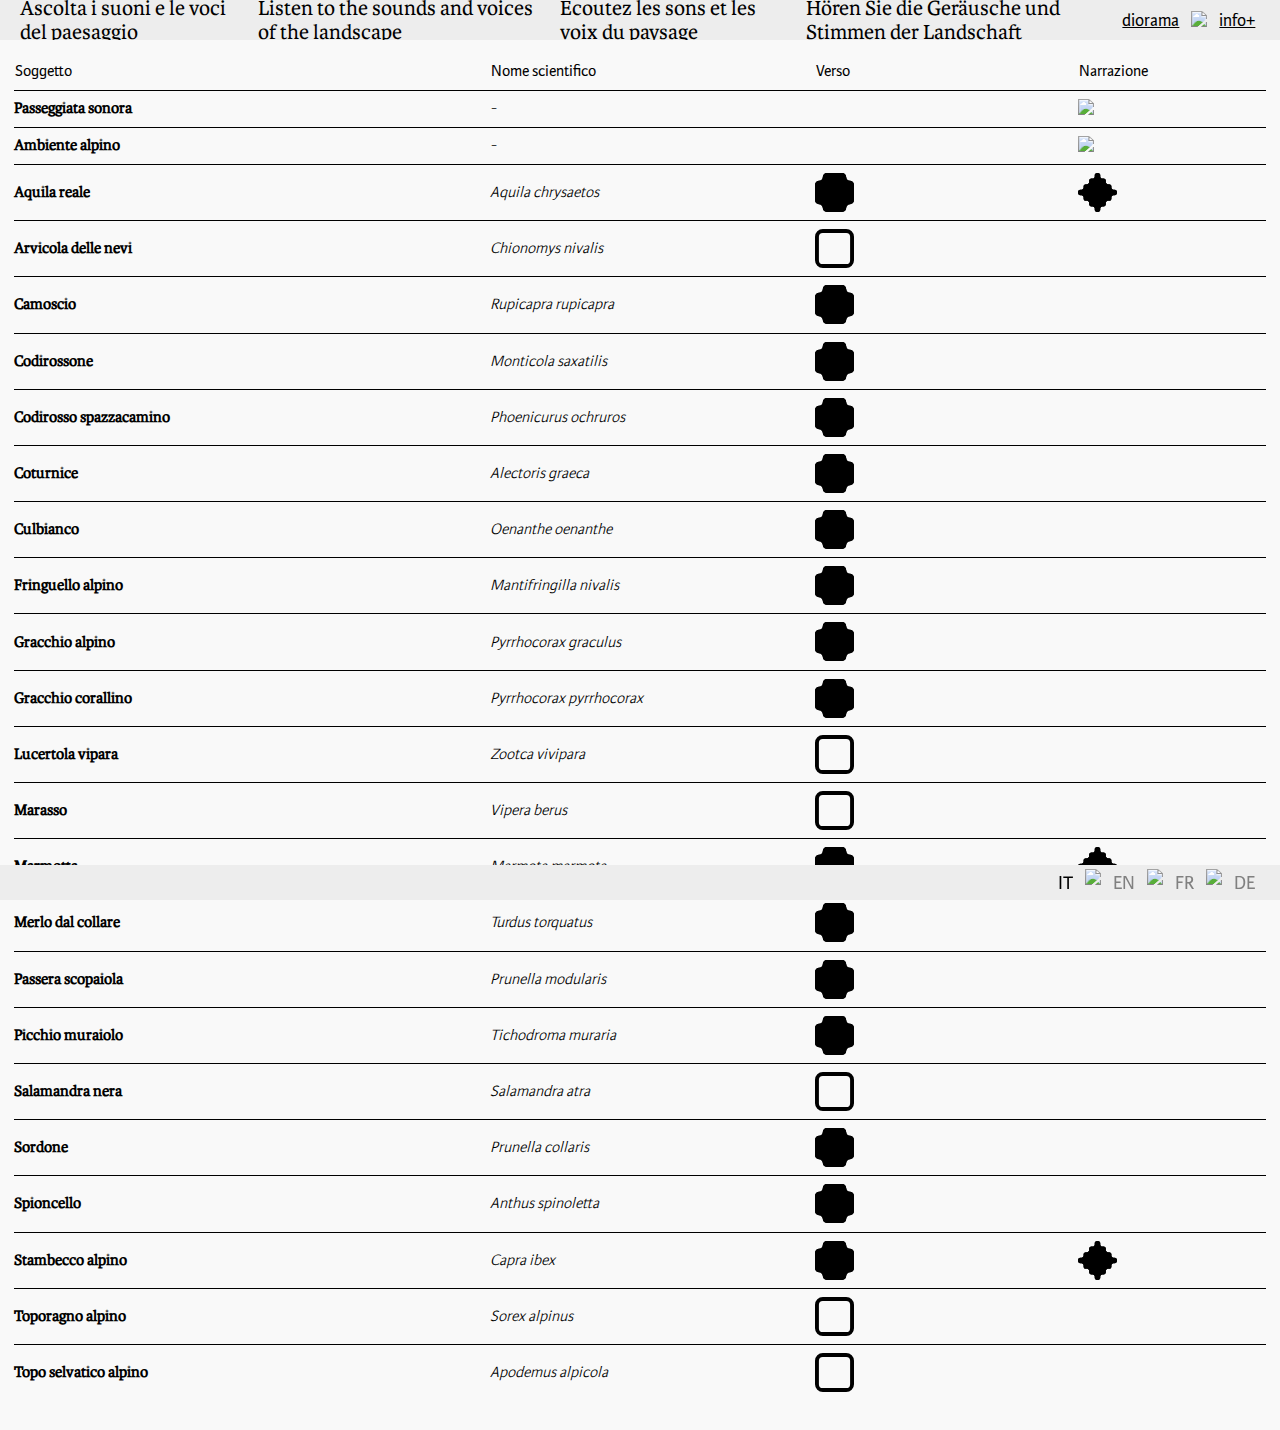
==== archivio.html @ 59d9cd6b "translate.js" ====
<!DOCTYPE html>
<html>

<head>
  <meta charset="UTF-8">
  <meta http-equiv="X-UA-Compatible" content="IE=edge">
  <meta name="viewport" content="width=device-width, initial-scale=1.0">
  <link rel="stylesheet" href="style.css">
  <link rel="stylesheet" href="audio.css">
  <script src="https://code.jquery.com/jquery-3.6.1.js" integrity="sha256-3zlB5s2uwoUzrXK3BT7AX3FyvojsraNFxCc2vC/7pNI="
    crossorigin="anonymous"></script>
  <title>Archivio</title>
</head>

<body>
  <div class="header-container archivio-header">
    <div lang="it" class="title">Ascolta i suoni e le voci del paesaggio</div>
    <div lang="en" class="title">Listen to the sounds and voices of the landscape</div>
    <div lang="fr" class="title">Écoutez les sons et les voix du paysage</div>
    <div lang="de" class="title">Hören Sie die Geräusche und Stimmen der Landschaft</div>
    <div class="menu">
        <div class="archivio">
        <a href="index.html">diorama</a>
      </div>
      <div class="separator">
        <img src="assets\icons\separator.svg"/>
      </div>
      <div class="info">
        <button class="info-button-open" onclick="openInfo()">info+</button>
      </div>
    </div>
  </div>

  <div id="myInfoBox" class="info-box">
    <button class="info-button-close closeInfo" onclick="closeInfo()">info-</button>
    <div class="info-container">
      <div class="info-content">
        <div class="info-title">Versi e Narrazioni</div>
        <div class="versi-narrazione-box">
          <div class="icon-type">
            <img class="icon-versi" src="assets\icons\verso-grey.svg" />
            <p>Verso</p>
          </div>
          <div class="icon-type">
            <img class="icon-versi" src="assets\icons\audio-narrazione-grey.svg" />
            <p>Audio narrazione</p>
          </div>
          <div class="icon-type">
            <img class="icon-versi" src="assets\icons\no-audio.svg" />
            <p>No verso/audio</p>
          </div>
        </div>
        <div class="archivi-sonori">
          <div class="info-title">Archivi sonori</div>
          <table>
            <tr>
              <td>- Biblioteca Museo</td>
              <td>- Aporee</td>
            </tr>
            <tr>
              <td>- Aplsalts</td>
              <td>- Envato Elements</td>
            </tr>
            <tr>
              <td>- Vogelwarte</td>
              <td>- Fonik</td>
            </tr>
          </table>
        </div>

        <div class="crediti">
          <div class="info-title">Crediti</div>
          <div class="info-subtitle">SUPSI - Istituto Design</div>
          <table>
            <tr>
              <td>Jean-Pierre Calderolo</td>
              <td>Coordinatore progetto</td>
            </tr>
            <tr>
              <td>Marta Pucciarelli</td>
              <td>Sonificazione diorama</td>
            </tr>
            <tr>
              <td>Vanessa De Luca</td>
              <td>Attività didattiche</td>
            </tr>
            <tr>
              <td>Giulio Zaccarelli</td>
              <td>Parete scientifica</td>
            </tr>
            <tr>
              <td>Antonella Autuori</td>
              <td>Interfaccia sonora</td>
            </tr>
          </table>
          <div class="info-subtitle">Collaboratori esterni</div>
          <table>
            <tr>
              <td>Daniele Murgia</td>
              <td>Produzione suoni</td>
            </tr>
            <tr>
              <td>Alberto Guerra</td>
              <td>Sviluppo interfaccia</td>
            </tr>
            <tr>
              <td>Juan C. Alzate Peña</td>
              <td>Sviluppo interfaccia</td>
            </tr>
          </table>
          <div class="info-subtitle">
            UNITAS - Associazione Ciechi e Ipovedenti<br />della Svizzera
          </div>
          <table>
            <tr>
              <td>Giorgietti Pia</td>
              <td>Ruolo</td>
            </tr>
            <tr>
              <td>Tiziana</td>
              <td>Ruolo</td>
            </tr>
          </table>
          <div class="info-subtitle">
            UNISMR - Università degli Studi della Repubblica <br>di San Marino
          </div>
          <div class="info-p">
            Realizzazione della traccia<br />“Una passeggiata sonora”
          </div>
          <table>
            <tr>
              <td>Roberto Paci dalò</td>
              <td>Docente</td>
            </tr>
            <tr>
              <td>Alessandra Bosco</td>
              <td>Docente</td>
            </tr>
            <tr>
              <td>Alice di Francescantonio</td>
              <td>Progettista</td>
            </tr>
            <tr>
              <td>Marta Mezzetti</td>
              <td>Progettista</td>
            </tr>
            <tr>
              <td>Nicolò Sinatra</td>
              <td>Progettista</td>
            </tr>
          </table>
        </div>
      </div>
    </div>
  </div>

  </div>
  <table class="archivio-table">
    <tr>
      <td class="first-column">Soggetto</td>
      <td class="second-column">Nome scientifico</td>
      <td class="third-column">Verso</td>
      <td>Narrazione</td>
    </tr>
    <tr>
      <td>Passeggiata sonora</td>
      <td>-</td>
      <td></td>
      <td>
        <div id="IT_passeggiata" class="btnAudio main-audio">
          <img class="icon-versi" src="assets\icons\audio-narrazione-white.svg" />
        </div>
      </td>
    </tr>
    <tr>
      <td>Ambiente alpino</td>
      <td>-</td>
      <td></td>
      <td>
        <div id="IT_ambiente_alpino" class="btnAudio main-audio">
          <img class="icon-versi" src="assets\icons\audio-narrazione-white.svg" />
        </div>
        </td>
    </tr>
    <tr>
      <td>Aquila reale</td>
      <td>Aquila chrysaetos</td>
      <td>
        <div id="aquila_reale" data-type="verso-black" content="aquila_reale" class="btnAudio icon icon-archivio"></div>
      </td>
      <td>
        <div id="IT_aquila" data-type="audio-narrazione-black" content="aquila_reale" class="btnAudio icon icon-archivio"></div>
      </td>
    </tr>
    <tr>
      <td>Arvicola delle nevi</td>
      <td>Chionomys nivalis</td>
      <td>
        <div data-type="no-audio" content="arvicola_delle_nevi" class="icon icon-archivio"></div>
      </td>
      <td></td>
    </tr>
    <tr>
      <td>Camoscio</td>
      <td>Rupicapra rupicapra</td>
      <td>
        <div id="camoscio" data-type="verso-black" content="camoscio_M" class="btnAudio icon icon-archivio"></div>
      </td>
      <td></td>
    </tr>
    <tr>
      <td>Codirossone</td>
      <td>Monticola saxatilis</td>
      <td>
        <div id="codirossone" data-type="verso-black" content="codirossone" class="btnAudio icon icon-archivio"></div>
      </td>
      <td></td>
    </tr>
    <tr>
      <td>Codirosso spazzacamino</td>
      <td>Phoenicurus ochruros</td>
      <td>
        <div id="codirosso_spazzacamino" data-type="verso-black" content="codirosso_spazzacamino" class="btnAudio icon icon-archivio"></div>
      </td>
      <td></td>
    </tr>
    <tr>
      <td>Coturnice</td>
      <td>Alectoris graeca</td>
      <td>
        <div id="coturnice" data-type="verso-black" content="coturnice" class="btnAudio icon icon-archivio"></div>
      </td>
      <td></td>
    </tr>
    <tr>
      <td>Culbianco</td>
      <td>Oenanthe oenanthe</td>
      <td>
        <div id="culbianco" data-type="verso-black" content="culbianco" class="btnAudio icon icon-archivio"></div>
      </td>
      <td></td>
    </tr>
    <tr>
      <td>Fringuello alpino</td>
      <td>Mantifringilla nivalis</td>
      <td>
        <div id="fringuello_alpino" data-type="verso-black" content="fringuello_alpino" class="btnAudio icon icon-archivio"></div>
      </td>
      <td></td>
    </tr>
    <tr>
      <td>Gracchio alpino</td>
      <td>Pyrrhocorax graculus</td>
      <td>
        <div id="gracchio_alpino" data-type="verso-black" content="gracchio_alpino" class="btnAudio icon icon-archivio"></div>
      </td>
      <td></td>
    </tr>
    <tr>
      <td>Gracchio corallino</td>
      <td>Pyrrhocorax pyrrhocorax</td>
      <td>
        <div id="gracchio_corallino" data-type="verso-black" content="gracchio_corallino" class="btnAudio icon icon-archivio"></div>
      </td>
      <td></td>
    </tr>
    <tr>
      <td>Lucertola vipara</td>
      <td>Zootca vivipara</td>
      <td>
        <div data-type="no-audio" content="lucertola_vivipera" class="icon icon-archivio"></div>
      </td>
      <td></td>
    </tr>
    <tr>
      <td>Marasso</td>
      <td>Vipera berus</td>
      <td>
        <div data-type="no-audio" content="marasso" class="icon icon-archivio"></div>
      </td>
      <td></td>
    </tr>
    <tr>
      <td>Marmotta</td>
      <td>Marmota marmota</td>
      <td>
        <div id="marmotta" data-type="verso-black" content="marmotta" class="btnAudio icon icon-archivio"></div>
      </td>
      <td>
        <div id="IT_marmotta" data-type="audio-narrazione-black" content="marmotta" class="btnAudio icon icon-archivio"></div>
      </td>
    </tr>
    <tr>
      <td>Merlo dal collare</td>
      <td>Turdus torquatus</td>
      <td>
        <div id="merlo_dal_collare" data-type="verso-black" content="merlo_dal_collare" class="btnAudio icon icon-archivio"></div>
      </td>
      <td></td>
    </tr>
    <tr>
      <td>Passera scopaiola</td>
      <td>Prunella modularis</td>
      <td>
        <div id="passera_scopaiola" data-type="verso-black" content="passera_scopaiola" class="btnAudio icon icon-archivio"></div>
      </td>
      <td></td>
    </tr>
    <tr>
      <td>Picchio muraiolo</td>
      <td>Tichodroma muraria</td>
      <td>
        <div id="picchio_muraiolo" data-type="verso-black" content="picchio_muraiolo" class="btnAudio icon icon-archivio"></div>
      </td>
      <td></td>
    </tr>
    <tr>
      <td>Salamandra nera</td>
      <td>Salamandra atra</td>
      <td>
        <div data-type="no-audio" content="salamandra_nera" class="icon icon-archivio"></div>
      </td>
      <td></td>
    </tr>
    <tr>
      <td>Sordone</td>
      <td>Prunella collaris</td>
      <td>
        <div id="sordone" data-type="verso-black" content="sordone" class="btnAudio icon icon-archivio"></div>
      </td>
      <td></td>
    </tr>
    <tr>
      <td>Spioncello</td>
      <td>Anthus spinoletta</td>
      <td>
        <div id="spioncello" data-type="verso-black" content="spioncello" class="btnAudio icon icon-archivio"></div>
      </td>
      <td></td>
    </tr>
    <tr>
      <td>Stambecco alpino</td>
      <td>Capra ibex</td>
      <td>
        <div id="stambecco" data-type="verso-black" content="stambecco_alpino_F" class="btnAudio icon icon-archivio"></div>
      </td>
      <td>
        <div id="IT_stambecco_M" data-type="audio-narrazione-black" content="stambecco_alpino_M" class="btnAudio icon icon-archivio"></div>
      </td>
    </tr>
    <tr>
      <td>Toporagno alpino</td>
      <td>Sorex alpinus</td>
      <td>
        <div data-type="no-audio" content="toporagno_alpino" class="icon icon-archivio"></div>
      </td>
      <td></td>
    </tr>
    <tr>
      <td>Topo selvatico alpino</td>
      <td>Apodemus alpicola</td>
      <td>
        <div data-type="no-audio" content="topo_selvatico_alpino" class="icon icon-archivio"></div>
      </td>
      <td></td>
    </tr>
  </table>

  <div class="footer">
    <span class="audioControl" id="progressAudioTime">00:00</span>
    <input class="audioControl" id="progressAudioBar" type="range" value="0" min="0" max="100" step="1" />
    <div class="languages">
      <p id="switch-it" class="active-language">IT</p>
      <div class="separator-footer">
        <img src="assets\icons\separator.svg"/>
      </div>
      <p id="switch-en">EN</p>
      <div class="separator-footer">
        <img src="assets\icons\separator.svg"/>
      </div>
      <p id="switch-fr">FR</p>
      <div class="separator-footer">
        <img src="assets\icons\separator.svg"/>
      </div>
      <p id="switch-de">DE</p>
    </div>
  </div>

  <script src="js/translate.js"></script>
  <script src="js/archivio.js"></script>
  <script src="js/audio.js"></script>
</body>

</html>
---- style.css ----
/* Fonts */

@font-face {
  font-family: Karmina;
  src: url(assets/fonts/KarminaReg.otf);
}

@font-face {
  font-family: KarminaSansL;
  src: url(assets/fonts/KarminaSans_Light.otf);
}

@font-face {
  font-family: KarminaSansR;
  src: url(assets/fonts/KarminaSans_Regular.otf);
}


body {
  margin: 0;
  overflow-x: hidden;
  background-color: rgba(249, 249, 249, 1);
}

/* Header */

.header-container {
  width: 100%;
  display: flex;
  flex-direction: row;
  justify-content: space-between;
  align-items: center;
  overflow: hidden;
  height: 2.5em;
  left: 0px;
  top: 0px;

  background: #ededed;
}

.header-container .title {
  margin-left: 0.9em;
  font-family: Karmina;
  font-size: 1.36em;
}

.separator img{
  margin: 2px 12px 0;
  width: 0.095em;

}

.separator-footer img{
  margin: 16px 12px 0;
  width: 0.095em;

}

.archivio-header {
  position: fixed;
}

.menu {
  display: flex;
  flex-direction: row;
  align-items: center;
  -webkit-tap-highlight-color:  rgba(255, 255, 255, 0); 
}

.indicator {
  font-family: "KarminaSansL";
  font-feature-settings: "frac" 1;
  font-size: 1.6em;
  margin-top: 30px;
}

.is-hidden {
  display: none;
}

/* Slider */

.slider {
  position: absolute;
  margin: 0 auto;
  height: calc(100vh - 3.8em);
  width: 100%;
  top: 2.5em;;
  user-select: none;
  touch-action: pan-y;
}

.slider-list {
  width: 100%;
  height: 100%;
  overflow: hidden;
}

.slider-list.grab {
  cursor: grab;
}

.slider-list.grabbing {
  cursor: grabbing;
}

.slider-track {
  display: flex;
}

.slide {
  width: 100%;
  height: 100%;
  flex-shrink: 0;
  display: flex;
}

.slider-arrows {
  width: 100%;
  position: absolute;
  top: calc(50% - 2.5em);
  transform: translateY(-50%);
  text-align: center;
}

.next,
.prev {
  border: none;
  cursor: pointer;
  height: 40px;
  width: 2em;
  -webkit-tap-highlight-color:  rgba(255, 255, 255, 0); 
}

.prev {
  position: absolute;
  left: 0px;
  z-index: 1;
  background: url(assets/left.svg);
  margin-left: 0.9em;
  background-repeat: no-repeat;
  
}

.next {
  position: absolute;
  right: 0px;
  z-index: 1;
  background: url(assets/right.svg);
   background-repeat: no-repeat;
}

.next.disabled,
.prev.disabled {
  opacity: 0;
  pointer-events: none;
}

.icon-versi {
  width: 2.45em;
  cursor: pointer;
  -webkit-tap-highlight-color:  rgba(255, 255, 255, 0); 
}

/* Animal Boxes */


.animal-box{
  display: flex;
  flex-direction: column;
  flex-wrap: wrap;
  align-items: flex-start;
}

.animal-name {
  font-family: 'Karmina';
  font-size: 1em;
  margin: 0.77em 0 0.37em 0;
}

.scientific-name {
  font-family: 'KarminaSans_Light';
  font-size: 0.8em;
  font-style: italic;
}

.icon {
  background-size: 2.45em;
  background-repeat: no-repeat;
  cursor: pointer;
  -webkit-tap-highlight-color:  rgba(255, 255, 255, 0); 
}

.icon.icon-archivio {
  background-position: top left;
  width: 2.45em;
  height: 2.45em;
}

.animal-box .icon{
  width: 4.9em;
  height: 4.9em;
  background-position: bottom left;
}

.image {
  width: 4.9em;
  height: 4.9em;
  background-size: cover;
  background-position: center;
  border-radius: 10px;
  -webkit-tap-highlight-color:  rgba(255, 255, 255, 0); 
}

.main-audio {
  width: auto;
}

/* .verso-black {
  background-image: url(assets/icons/verso-black.svg);
} */

/* Animal Boxes - SLIDE ONE*/


.lucertola-vivipara {
  position: absolute;
  top: 16em;
  left: 4em;
}

.sordone {
  position: absolute;
  top: 6em;
  left: 12em;
}

.codirossone {
  position: absolute;
  top: 13em;
  left: 20em;
}

.topo-selvatico-alpino {
  position: absolute;
  top: 30em;
  left: 24em;
}

.gracchio-alpino {
  position: absolute;
  top: 24em;
  left: 32em;
}

.aquila-reale {
  position: absolute;
  top: 7em;
  left: 40em;
}

.codirosso-spazzacamino {
  position: absolute;
  top: 16.8em;
  left: 40em;
}

.merlo_dal_collare {
  position: absolute;
  top: 20.1em;
  left: 50em;
}

.gracchio-corallino{
  position: absolute;
  top: 23.9em;
  left: 58em;
}

.salamandra-nera {
  position: absolute;
  top: 30em;
  left: 66em;
}

/* Animal Boxes - SLIDE TWO*/

.slideTwo {
  position: relative;
}

.marmotta {
  position: absolute;
  top: 8em;
  left: 4em;
}

.marasso {
  position: absolute;
  top: 23em;
  left: 14em;
}

.coturnice {
  position: absolute;
  top: 13em;
  left: 24em;
}

.culbianco {
  position: absolute;
  top: 28em;
  left: 30em;
}

.passera-scopaiola {
  position: absolute;
  top: 6em;
  left: 34em;
}

.camoscio {
  position: absolute;
  top: 25em;
  left: 44em;
}

.stambecco-alpino {
  position: absolute;
  top: 4em;
  left: 52em;
}

.spioncello {
  position: absolute;
  top: 12em;
  left: 62em;
}

.toporagno-alpino {
  position: absolute;
  top: 28em;
  left: 66em;
}

/* Animal Boxes - SLIDE Three*/

.slideThree {
  position: relative;
}

.arvicola-delle-nevi {
  position: absolute;
  top: 27em;
  left: 5em;
}

.camoscio-page-three {
  position: absolute;
  top: 13em;
  left: 22em;
}

.stambecco-alpino-page-three {
  position: absolute;
  top: 26em;
  left: 34em;
}

.fringuello-alpino {
  position: absolute;
  top: 6em;
  left: 50em;
}

.picchio-muraiolo {
  position: absolute;
  top: 13em;
  left: 64em;
}


/* Below Header container */

.below-header-container {
  position: relative;
  display: flex;
  margin: 0.5em 0 0 0.9em;
  z-index: 10;
}

.below-header-container p {
  font-family: "KarminaSansR";
  font-size: 1em;
  margin-left: 0.68em;
}

.below-header-container .passeggiata {
  margin-left: 3.1em;
}

.below-header-container div {
  display: flex;
  align-items: center;
}

/* Footer */

.footer {
  width: 100vw;
  background-color: #ededed;
  position: fixed;
  height: 1.8em;
  bottom: 0px;
  align-items: center;
  display: flex;
  z-index: 1;
  font-family: "KarminaSansR";
  font-size: 1.2em;
}

.languages {
  display: flex;
  position: absolute;
  right: 1.3em;
  color: #808080
}

.active-language {
  color: #000000;
}

/* Info Tab */

.info-box {
  position: fixed;
  background-color: rgba(237, 237, 237, 1);
  top: 0;
  left: 100%;
  height: 100vh;
  width: 0;
  overflow-y: scroll;
  overflow-x: hidden;
  z-index: 2;
  transition: 0.5s;
  filter: drop-shadow(0px -10px 4px grey);
}

.info-button-open,
.info-button-close {
  background: transparent;
  border: 0;
  font-family: "KarminaSansR";
  text-decoration: underline;
  font-size: 1.1em;
  cursor: pointer;
  -webkit-tap-highlight-color:  rgba(255, 255, 255, 0); 
}

.archivio a {
  font-family: "KarminaSansR";
  text-decoration: underline;
  font-size: 1.1em;
  color: black;
}

.info-button-open {
  padding: 0;
  right: 0px;
  margin: 0em 1.4em 0 0;
}

.info-button-close {
  position: absolute;
  padding: 0;
  right: 0px;
  margin: 0.6em 1.4em 0 0;
}

.info-container {
  display: block;
  transition: 0.3s;
}

.info-content {
  display: flex;
  flex-direction: column;
  margin: 0.7em 0 0 1.3em;
  width: 18em;
}

.info-title {
  font-family: "Karmina";
  font-style: normal;
  font-weight: 700;
  font-size: 1em;
  line-height: 1.1em;
  width: 100%;
  margin-bottom: 0.7em;
  margin-top: 2.4em;
}

.info-subtitle {
  font-family: "KarminaSansR";
  font-style: normal;
  font-weight: 600;
  font-size: 0.8em;
  line-height: 133%;
  width: 100%;
  margin-bottom: 0.7em;
}

.versi-narrazione-box {
  display: flex;
  flex-direction: column;
  font-family: "KarminaSansR";
  font-style: normal;
  font-weight: 400;
  font-size: 0.9em;
  line-height: 1em;
  margin-top: 0.3em;
}

.icon-type {
  display: flex;
  align-items: center;
}

.icon-type p {
  margin-left: 1.3em;
}

.icon-type:nth-child(-n + 2) {
  margin-bottom: 1.8em;
}

.archivi-sonori {
  font-family: "KarminaSansR";
  font-style: normal;
  font-weight: 400;
  font-size: 0.9em;
  line-height: 137%;
}

.crediti table {
  font-family: "KarminaSansR";
  font-style: normal;
  font-weight: 400;
  font-size: 0.8em;
  line-height: 137%;
  margin-bottom: 2.5em;
}

.crediti table tr td:first-child {
  width: 12em;
}

.archivi-sonori table tr td:first-child {
  width: 12em;
}

.info-p {
  font-family: "Karmina";
  font-style: normal;
  font-weight: 400;
  font-size: 0.9em;
  line-height: 117.5%;
  margin-bottom: 0.9em;
}

/*  Archivio Table*/

.archivio-table {
  border-collapse: collapse;
  max-width: 100vw;
  width: calc(100% - 1.8em);
  margin: 3.9em auto 1.9em auto;
}

.archivio-table tr {
  border-bottom: 0.029em solid black;
  vertical-align:-webkit-baseline-middle; 
  vertical-align: middle;
}

.archivio-table tr:last-child {
  border-bottom: none;
}

.archivio-table tr:first-child {
  font-family: "KarminaSansR";
  font-size: 1em;
  line-height: 106.9%;
}

.archivio-table tr:first-child td {
  padding-bottom: 0.6em;
}

.archivio-table tr:nth-child(n + 2) td:first-child {
  font-family: "Karmina";
  font-style: normal;
  font-weight: 700;
  font-size: 1em;
  line-height: 106.9%;
}

.first-column {
  width: 38%;
}

.second-column {
  width: 26%;
}

.third-column {
  width: 21%;
}

.archivio-table tr:nth-child(n + 2) td:nth-child(2) {
  font-family: "KarminaSansL";
  font-style: italic;
  font-weight: 300;
  font-size: 1em;
  line-height: 106.9%;
}
.archivio-table tr:nth-child(n + 2) td {
  padding: 0.5em 0;
}


.fix-archivio {
  overflow-y: hidden;
  position: fixed;
}

tr:has(.image) {
  vertical-align: top;
}
---- audio.css ----
.audioControl{
    opacity: 0;
}

#progressAudioBar{
    width: 40%;
    margin-left: 0.9em; 
    -webkit-appearance: none;
}


input[type="range"] {
  display: block;
  -webkit-appearance: none;
	-moz-appearance: none;
	background: #999;
	border-radius: 5px;
  width: 100%;
  height: 1px;
  outline: 0;
}
input[type="range"]::-webkit-slider-thumb {
  -webkit-appearance: none;
  background-color: #000;
  width: 10px;
  height: 10px;
  border-radius: 50%;
  cursor: pointer;
  transition: .3s ease-in-out;
}
  
  input[type="range"]::-webkit-slider-thumb:active {
    transform: scale(1);
  }
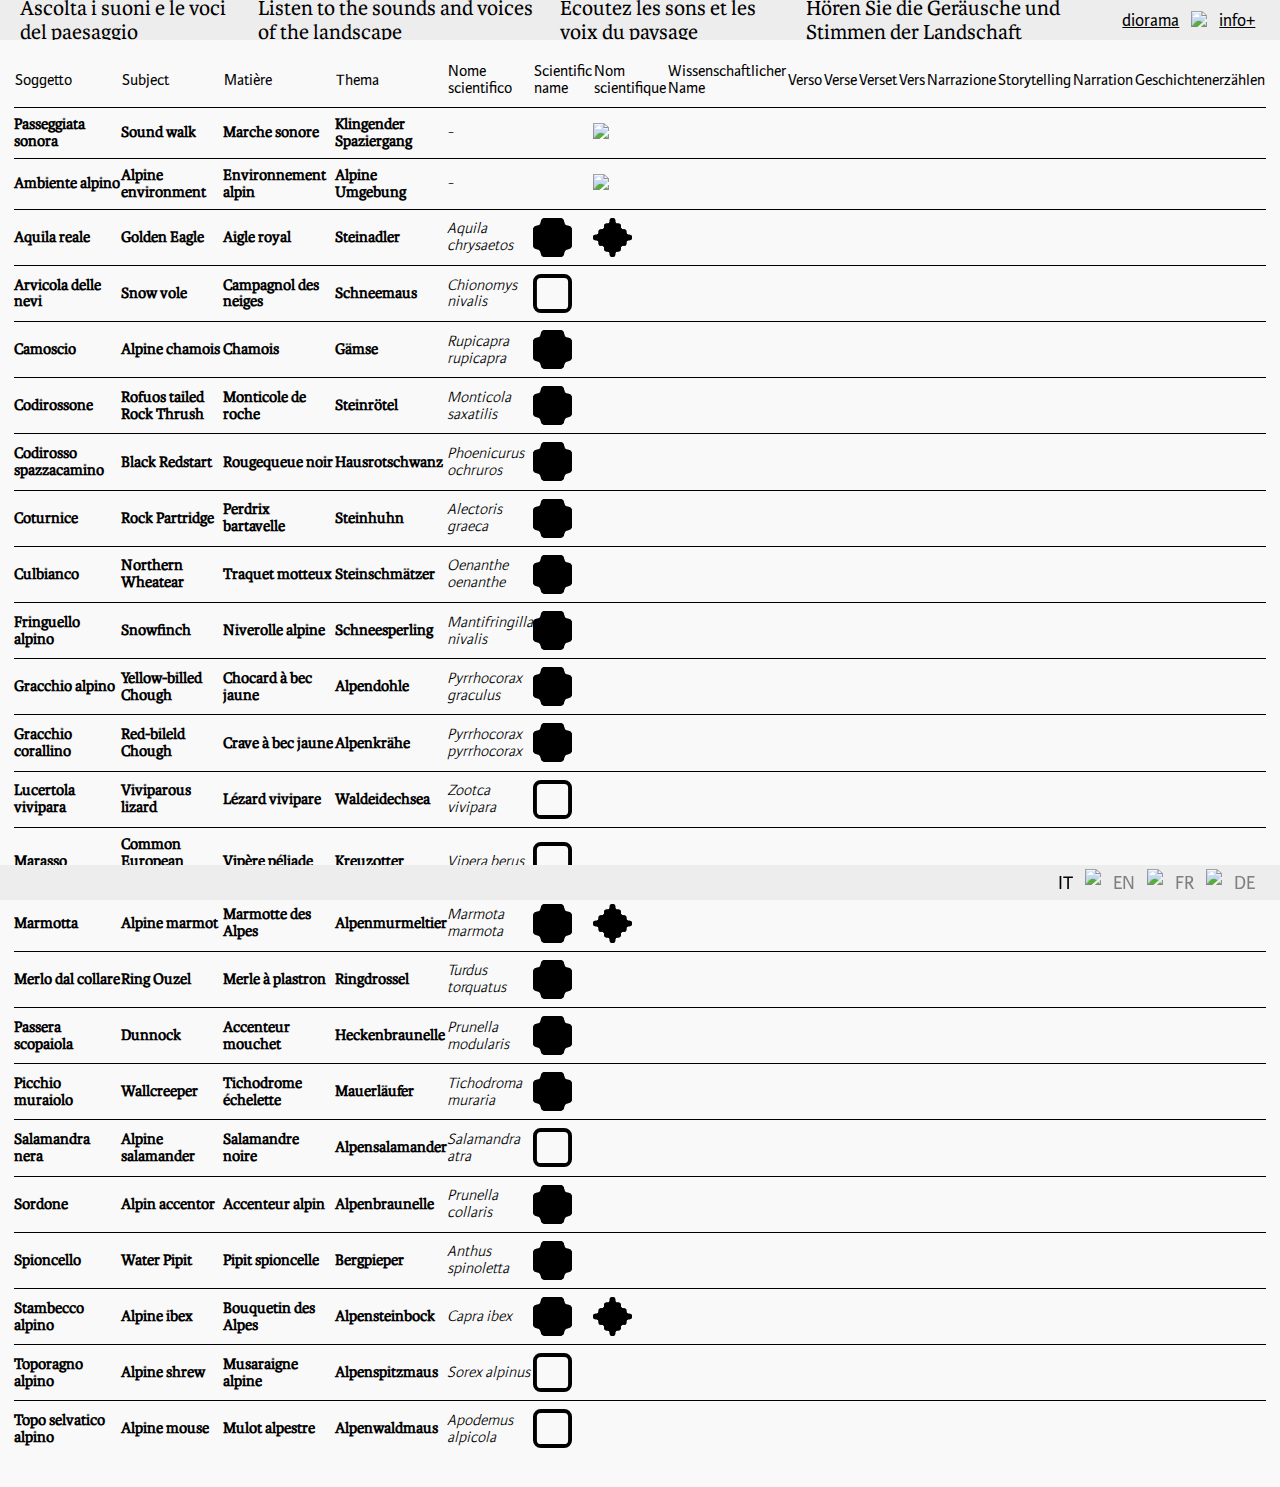
==== commit a9497593: "Archivio Translation" ====
--- a/archivio.html
+++ b/archivio.html
@@ -35,23 +35,38 @@
     <button class="info-button-close closeInfo" onclick="closeInfo()">info-</button>
     <div class="info-container">
       <div class="info-content">
-        <div class="info-title">Versi e Narrazioni</div>
+        <div lang="it" class="info-title">Versi e Narrazioni</div>
+        <div lang="en" class="info-title">Verses and Narrations</div>
+        <div lang="fr" class="info-title">Versets et récits</div>
+        <div lang="de" class="info-title">Verse und Erzählungen</div>
         <div class="versi-narrazione-box">
           <div class="icon-type">
             <img class="icon-versi" src="assets\icons\verso-grey.svg" />
-            <p>Verso</p>
+            <p lang="it">Verso</p>
+            <p lang="en">Verse</p>
+            <p lang="fr">Verset</p>
+            <p lang="de">Verse</p> 
           </div>
           <div class="icon-type">
             <img class="icon-versi" src="assets\icons\audio-narrazione-grey.svg" />
-            <p>Audio narrazione</p>
+            <p lang="it">Audio narrazione</p>
+            <p lang="en">Audio narration</p>
+            <p lang="fr">Narration audio</p>
+            <p lang="de">Audio-Erzählung</p>
           </div>
           <div class="icon-type">
             <img class="icon-versi" src="assets\icons\no-audio.svg" />
-            <p>No verso/audio</p>
+            <p lang="it">No verso/audio</p>
+            <p lang="en">No verse/audio</p>
+            <p lang="fr">Pas de couplet/audio</p>
+            <p lang="de">Kein Vers/Audio</p>
           </div>
         </div>
         <div class="archivi-sonori">
-          <div class="info-title">Archivi sonori</div>
+          <div lang="it" class="info-title">Archivi sonori</div>
+          <div lang="en" class="info-title">Sound archives</div>
+          <div lang="fr" class="info-title">Archives sonores</div>
+          <div lang="de" class="info-title">Tonarchive</div>
           <table>
             <tr>
               <td>- Biblioteca Museo</td>
@@ -69,84 +84,135 @@
         </div>
 
         <div class="crediti">
-          <div class="info-title">Crediti</div>
+          <div lang="it" class="info-title">Crediti</div>
+          <div lang="en" class="info-title">Credits</div>
+          <div lang="fr" class="info-title">Crédits</div>
+          <div lang="de" class="info-title">Kredite</div>
           <div class="info-subtitle">SUPSI - Istituto Design</div>
           <table>
             <tr>
               <td>Jean-Pierre Calderolo</td>
-              <td>Coordinatore progetto</td>
+              <td lang="it">Coordinatore progetto</td>
+              <td lang="en">Project coordinator</td>
+              <td lang="fr">Coordinateur de projet</td>
+              <td lang="de">Projektkoordinator</td>
             </tr>
             <tr>
               <td>Marta Pucciarelli</td>
-              <td>Sonificazione diorama</td>
+              <td lang="it">Sonificazione diorama</td>
+              <td lang="en">Diorama sonification</td>
+              <td lang="fr">Sonification de diorama</td>
+              <td lang="de">Diorama-Sonifikation</td>
             </tr>
             <tr>
               <td>Vanessa De Luca</td>
-              <td>Attività didattiche</td>
+              <td lang="it">Attività didattiche</td>
+              <td lang="en">Educational activities</td>
+              <td lang="fr">Activités éducatives</td>
+              <td lang="de">Bildungsaktivitäten</td>
             </tr>
             <tr>
               <td>Giulio Zaccarelli</td>
-              <td>Parete scientifica</td>
+              <td lang="it">Parete scientifica</td>
+              <td lang="en">Scientific wall</td>
+              <td lang="fr">Mur scientifique</td>
+              <td lang="de">Wissenschaftliche Wand</td>
             </tr>
             <tr>
               <td>Antonella Autuori</td>
-              <td>Interfaccia sonora</td>
+              <td lang="it">Interfaccia sonora</td>
+              <td lang="en">Sound interface</td>
+              <td lang="fr">Interface sonore</td>
+              <td lang="de">Sound-Schnittstelle</td>
             </tr>
           </table>
-          <div class="info-subtitle">Collaboratori esterni</div>
+          <div lang="it" class="info-subtitle">Collaboratori esterni</div>
+          <div lang="en" class="info-subtitle">External collaborators</div>
+          <div lang="fr" class="info-subtitle">Collaborateurs externes</div>
+          <div lang="de" class="info-subtitle">Externe Mitarbeiter</div>
           <table>
             <tr>
               <td>Daniele Murgia</td>
-              <td>Produzione suoni</td>
+              <td lang="it">Produzione suoni</td>
+              <td lang="en">Sound production</td>
+              <td lang="fr">Réalisation sonore</td>
+              <td lang="de">Tonproduktion</td>
+            </tr>
+            <tr>
+              <td>Juan C. Alzate Peña</td>
+              <td lang="it">Sviluppo interfaccia</td>
+              <td lang="en">Interface development</td>
+              <td lang="fr">Développement d'interfaces</td>
+              <td lang="de">Schnittstellenentwicklung</td>
             </tr>
             <tr>
               <td>Alberto Guerra</td>
-              <td>Sviluppo interfaccia</td>
-            </tr>
-            <tr>
-              <td>Juan C. Alzate Peña</td>
-              <td>Sviluppo interfaccia</td>
+              <td lang="it">Sviluppo interfaccia</td>
+              <td lang="en">Interface development</td>
+              <td lang="fr">Développement d'interfaces</td>
+              <td lang="de">Schnittstellenentwicklung</td>
             </tr>
           </table>
-          <div class="info-subtitle">
-            UNITAS - Associazione Ciechi e Ipovedenti<br />della Svizzera
-          </div>
+          <div lang="it" class="info-subtitle">UNITAS - Associazione Ciechi e Ipovedenti<br>della Svizzera</div>
+          <div lang="en" class="info-subtitle">UNITAS - Association of the Blind and Visually Impaired<br>of Switzerland</div>
+          <div lang="fr" class="info-subtitle">UNITAS - Association des aveugles et malvoyants<br>de Suisse</div>
+          <div lang="de" class="info-subtitle">UNITAS - Blinden- und Sehbehindertenverband<br>der Schweiz</div>
           <table>
             <tr>
               <td>Giorgietti Pia</td>
-              <td>Ruolo</td>
+              <td lang="it">Ruolo</td>
+              <td lang="en">Ruolo</td>
+              <td lang="fr">Ruolo</td>
+              <td lang="de">Ruolo</td>
             </tr>
             <tr>
               <td>Tiziana</td>
               <td>Ruolo</td>
             </tr>
           </table>
-          <div class="info-subtitle">
-            UNISMR - Università degli Studi della Repubblica <br>di San Marino
-          </div>
-          <div class="info-p">
-            Realizzazione della traccia<br />“Una passeggiata sonora”
-          </div>
+          <div lang="it" class="info-subtitle">UNISMR - Università degli Studi della Repubblica<br>di San Marino</div>
+          <div lang="en" class="info-subtitle">UNISMR - University of the Republic <br>of San Marino</div>
+          <div lang="fr" class="info-subtitle">UNISMR - Université de la République<br>de Saint-Marin</div>
+          <div lang="de" class="info-subtitle">UNISMR - Universität der Republik<br>San Marino</div>
+          <div lang="it" class="info-p">Realizzazione della traccia<br>“Una passeggiata sonora”</div>
+          <div lang="en" class="info-p">Creation of the track<br>"A sound walk"</div>
+          <div lang="fr" class="info-p">Création du morceau<br>"Une promenade sonore"</div>
+          <div lang="de" class="info-p">Erstellung des Tracks <br>"Ein klangvoller Spaziergang"</div>
           <table>
             <tr>
               <td>Roberto Paci dalò</td>
-              <td>Docente</td>
+              <td lang="it">Docente</td>
+              <td lang="en">Professor</td>
+              <td lang="fr">Professeur</td>
+              <td lang="de">Professor</td>
             </tr>
             <tr>
               <td>Alessandra Bosco</td>
-              <td>Docente</td>
+              <td lang="it">Docente</td>
+              <td lang="en">Professor</td>
+              <td lang="fr">Professeur</td>
+              <td lang="de">Professor</td>
             </tr>
             <tr>
               <td>Alice di Francescantonio</td>
-              <td>Progettista</td>
+              <td lang="it">Progettista</td>
+              <td lang="en">Designer</td>
+              <td lang="fr">Designer</td>
+              <td lang="de">Designer</td>
             </tr>
             <tr>
               <td>Marta Mezzetti</td>
-              <td>Progettista</td>
+              <td lang="it">Progettista</td>
+              <td lang="en">Designer</td>
+              <td lang="fr">Designer</td>
+              <td lang="de">Designer</td>
             </tr>
             <tr>
               <td>Nicolò Sinatra</td>
-              <td>Progettista</td>
+              <td lang="it">Progettista</td>
+              <td lang="en">Designer</td>
+              <td lang="fr">Designer</td>
+              <td lang="de">Designer</td>
             </tr>
           </table>
         </div>
@@ -157,14 +223,29 @@
   </div>
   <table class="archivio-table">
     <tr>
-      <td class="first-column">Soggetto</td>
-      <td class="second-column">Nome scientifico</td>
-      <td class="third-column">Verso</td>
-      <td>Narrazione</td>
-    </tr>
-    <tr>
-      <td>Passeggiata sonora</td>
-      <td>-</td>
+      <td lang="it" class="first-column">Soggetto</td>
+      <td lang="en" class="first-column">Subject</td>
+      <td lang="fr" class="first-column">Matière</td>
+      <td lang="de" class="first-column">Thema</td>
+      <td lang="it" class="second-column">Nome scientifico</td>
+      <td lang="en" class="second-column">Scientific name</td>
+      <td lang="fr" class="second-column">Nom scientifique</td>
+      <td lang="de" class="second-column">Wissenschaftlicher Name</td>
+      <td lang="it" class="third-column">Verso</td>
+      <td lang="en" class="third-column">Verse</td>
+      <td lang="fr" class="third-column">Verset</td>
+      <td lang="de" class="third-column">Vers</td>
+      <td lang="it">Narrazione</td>
+      <td lang="en">Storytelling</td>
+      <td lang="fr">Narration</td>
+      <td lang="de">Geschichtenerzählen</td>
+    </tr>
+    <tr>
+      <td lang="it" class="soggeto-name">Passeggiata sonora</td>
+      <td lang="en" class="soggeto-name">Sound walk</td>
+      <td lang="fr" class="soggeto-name">Marche sonore</td>
+      <td lang="de" class="soggeto-name">Klingender Spaziergang</td>
+      <td class="nome-scientifico">-</td>
       <td></td>
       <td>
         <div id="IT_passeggiata" class="btnAudio main-audio">
@@ -173,8 +254,11 @@
       </td>
     </tr>
     <tr>
-      <td>Ambiente alpino</td>
-      <td>-</td>
+      <td lang="it" class="soggeto-name">Ambiente alpino</td>
+      <td lang="en" class="soggeto-name">Alpine environment</td>
+      <td lang="fr" class="soggeto-name">Environnement alpin</td>
+      <td lang="de" class="soggeto-name">Alpine Umgebung</td>
+      <td class="nome-scientifico">-</td>
       <td></td>
       <td>
         <div id="IT_ambiente_alpino" class="btnAudio main-audio">
@@ -183,8 +267,11 @@
         </td>
     </tr>
     <tr>
-      <td>Aquila reale</td>
-      <td>Aquila chrysaetos</td>
+      <td lang="it" class="soggeto-name">Aquila reale</td>
+      <td lang="en" class="soggeto-name">Golden Eagle</td>
+      <td lang="fr" class="soggeto-name">Aigle royal</td>
+      <td lang="de" class="soggeto-name">Steinadler</td>
+      <td class="nome-scientifico">Aquila chrysaetos</td>
       <td>
         <div id="aquila_reale" data-type="verso-black" content="aquila_reale" class="btnAudio icon icon-archivio"></div>
       </td>
@@ -193,96 +280,132 @@
       </td>
     </tr>
     <tr>
-      <td>Arvicola delle nevi</td>
-      <td>Chionomys nivalis</td>
+      <td lang="it" class="soggeto-name">Arvicola delle nevi</td>
+      <td lang="en" class="soggeto-name">Snow vole</td>
+      <td lang="fr" class="soggeto-name">Campagnol des neiges</td>
+      <td lang="de" class="soggeto-name">Schneemaus</td>
+      <td class="nome-scientifico">Chionomys nivalis</td>
       <td>
         <div data-type="no-audio" content="arvicola_delle_nevi" class="icon icon-archivio"></div>
       </td>
       <td></td>
     </tr>
     <tr>
-      <td>Camoscio</td>
-      <td>Rupicapra rupicapra</td>
+      <td lang="it" class="soggeto-name">Camoscio </td>
+      <td lang="en" class="soggeto-name">Alpine chamois</td>
+      <td lang="fr" class="soggeto-name">Chamois</td>
+      <td lang="de" class="soggeto-name">Gämse</td>
+      <td class="nome-scientifico">Rupicapra rupicapra</td>
       <td>
         <div id="camoscio" data-type="verso-black" content="camoscio_M" class="btnAudio icon icon-archivio"></div>
       </td>
       <td></td>
     </tr>
     <tr>
-      <td>Codirossone</td>
-      <td>Monticola saxatilis</td>
+      <td lang="it" class="soggeto-name">Codirossone</td>
+      <td lang="en" class="soggeto-name">Rofuos tailed Rock Thrush</td>
+      <td lang="fr" class="soggeto-name">Monticole de roche</td>
+      <td lang="de" class="soggeto-name">Steinrötel</td>
+      <td class="nome-scientifico">Monticola saxatilis</td>
       <td>
         <div id="codirossone" data-type="verso-black" content="codirossone" class="btnAudio icon icon-archivio"></div>
       </td>
       <td></td>
     </tr>
     <tr>
-      <td>Codirosso spazzacamino</td>
-      <td>Phoenicurus ochruros</td>
+      <td lang="it" class="soggeto-name">Codirosso spazzacamino</td>
+      <td lang="en" class="soggeto-name">Black Redstart</td>
+      <td lang="fr" class="soggeto-name">Rougequeue noir</td>
+      <td lang="de" class="soggeto-name">Hausrotschwanz</td>
+      <td class="nome-scientifico">Phoenicurus ochruros</td>
       <td>
         <div id="codirosso_spazzacamino" data-type="verso-black" content="codirosso_spazzacamino" class="btnAudio icon icon-archivio"></div>
       </td>
       <td></td>
     </tr>
     <tr>
-      <td>Coturnice</td>
-      <td>Alectoris graeca</td>
+      <td lang="it" class="soggeto-name">Coturnice</td>
+      <td lang="en" class="soggeto-name">Rock Partridge</td>
+      <td lang="fr" class="soggeto-name">Perdrix bartavelle</td>
+      <td lang="de" class="soggeto-name">Steinhuhn</td>
+      <td class="nome-scientifico">Alectoris graeca</td>
       <td>
         <div id="coturnice" data-type="verso-black" content="coturnice" class="btnAudio icon icon-archivio"></div>
       </td>
       <td></td>
     </tr>
     <tr>
-      <td>Culbianco</td>
-      <td>Oenanthe oenanthe</td>
+      <td lang="it" class="soggeto-name">Culbianco</td>
+      <td lang="en" class="soggeto-name">Northern Wheatear</td>
+      <td lang="fr" class="soggeto-name">Traquet motteux</td>
+      <td lang="de" class="soggeto-name">Steinschmätzer</td>
+      <td class="nome-scientifico">Oenanthe oenanthe</td>
       <td>
         <div id="culbianco" data-type="verso-black" content="culbianco" class="btnAudio icon icon-archivio"></div>
       </td>
       <td></td>
     </tr>
     <tr>
-      <td>Fringuello alpino</td>
-      <td>Mantifringilla nivalis</td>
+      <td lang="it" class="soggeto-name">Fringuello alpino</td>
+      <td lang="en" class="soggeto-name">Snowfinch</td>
+      <td lang="fr" class="soggeto-name">Niverolle alpine</td>
+      <td lang="de" class="soggeto-name">Schneesperling</td>
+      <td class="nome-scientifico">Mantifringilla nivalis</td>
       <td>
         <div id="fringuello_alpino" data-type="verso-black" content="fringuello_alpino" class="btnAudio icon icon-archivio"></div>
       </td>
       <td></td>
     </tr>
     <tr>
-      <td>Gracchio alpino</td>
-      <td>Pyrrhocorax graculus</td>
+      <td lang="it" class="soggeto-name">Gracchio alpino</td>
+      <td lang="en" class="soggeto-name">Yellow-billed Chough</td>
+      <td lang="fr" class="soggeto-name">Chocard à bec jaune</td>
+      <td lang="de" class="soggeto-name">Alpendohle</td>
+      <td class="nome-scientifico">Pyrrhocorax graculus</td>
       <td>
         <div id="gracchio_alpino" data-type="verso-black" content="gracchio_alpino" class="btnAudio icon icon-archivio"></div>
       </td>
       <td></td>
     </tr>
     <tr>
-      <td>Gracchio corallino</td>
-      <td>Pyrrhocorax pyrrhocorax</td>
+      <td lang="it" class="soggeto-name">Gracchio corallino</td>
+      <td lang="en" class="soggeto-name">Red-bileld Chough</td>
+      <td lang="fr" class="soggeto-name">Crave à bec jaune</td>
+      <td lang="de" class="soggeto-name">Alpenkrähe</td>
+      <td class="nome-scientifico">Pyrrhocorax pyrrhocorax</td>
       <td>
         <div id="gracchio_corallino" data-type="verso-black" content="gracchio_corallino" class="btnAudio icon icon-archivio"></div>
       </td>
       <td></td>
     </tr>
     <tr>
-      <td>Lucertola vipara</td>
-      <td>Zootca vivipara</td>
+      <td lang="it" class="soggeto-name">Lucertola vivipara</td>
+      <td lang="en" class="soggeto-name">Viviparous lizard</td>
+      <td lang="fr" class="soggeto-name">Lézard vivipare</td>
+      <td lang="de" class="soggeto-name">Waldeidechsea</td>
+      <td class="nome-scientifico">Zootca vivipara</td>
       <td>
         <div data-type="no-audio" content="lucertola_vivipera" class="icon icon-archivio"></div>
       </td>
       <td></td>
     </tr>
     <tr>
-      <td>Marasso</td>
-      <td>Vipera berus</td>
+      <td lang="it" class="soggeto-name">Marasso</td>
+      <td lang="en" class="soggeto-name">Common European adder</td>
+      <td lang="fr" class="soggeto-name">Vipère péliade</td>
+      <td lang="de" class="soggeto-name">Kreuzotter</td>
+      <td class="nome-scientifico">Vipera berus</td>
       <td>
         <div data-type="no-audio" content="marasso" class="icon icon-archivio"></div>
       </td>
       <td></td>
     </tr>
     <tr>
-      <td>Marmotta</td>
-      <td>Marmota marmota</td>
+      <td lang="it" class="soggeto-name">Marmotta</td>
+      <td lang="en" class="soggeto-name">Alpine marmot</td>
+      <td lang="fr" class="soggeto-name">Marmotte des Alpes</td>
+      <td lang="de" class="soggeto-name">Alpenmurmeltier</td>
+      <td class="nome-scientifico">Marmota marmota</td>
       <td>
         <div id="marmotta" data-type="verso-black" content="marmotta" class="btnAudio icon icon-archivio"></div>
       </td>
@@ -291,56 +414,77 @@
       </td>
     </tr>
     <tr>
-      <td>Merlo dal collare</td>
-      <td>Turdus torquatus</td>
+      <td lang="it" class="soggeto-name">Merlo dal collare</td>
+      <td lang="en" class="soggeto-name">Ring Ouzel</td>
+      <td lang="fr" class="soggeto-name">Merle à plastron</td>
+      <td lang="de" class="soggeto-name">Ringdrossel</td>
+      <td class="nome-scientifico">Turdus torquatus</td>
       <td>
         <div id="merlo_dal_collare" data-type="verso-black" content="merlo_dal_collare" class="btnAudio icon icon-archivio"></div>
       </td>
       <td></td>
     </tr>
     <tr>
-      <td>Passera scopaiola</td>
-      <td>Prunella modularis</td>
+      <td lang="it" class="soggeto-name">Passera scopaiola</td>
+      <td lang="en" class="soggeto-name">Dunnock</td>
+      <td lang="fr" class="soggeto-name">Accenteur mouchet</td>
+      <td lang="de" class="soggeto-name">Heckenbraunelle</td>
+      <td class="nome-scientifico">Prunella modularis</td>
       <td>
         <div id="passera_scopaiola" data-type="verso-black" content="passera_scopaiola" class="btnAudio icon icon-archivio"></div>
       </td>
       <td></td>
     </tr>
     <tr>
-      <td>Picchio muraiolo</td>
-      <td>Tichodroma muraria</td>
+      <td lang="it" class="soggeto-name">Picchio muraiolo</td>
+      <td lang="en" class="soggeto-name">Wallcreeper</td>
+      <td lang="fr" class="soggeto-name">Tichodrome échelette</td>
+      <td lang="de" class="soggeto-name">Mauerläufer</td>
+      <td class="nome-scientifico">Tichodroma muraria</td>
       <td>
         <div id="picchio_muraiolo" data-type="verso-black" content="picchio_muraiolo" class="btnAudio icon icon-archivio"></div>
       </td>
       <td></td>
     </tr>
     <tr>
-      <td>Salamandra nera</td>
-      <td>Salamandra atra</td>
+      <td lang="it" class="soggeto-name">Salamandra nera</td>
+      <td lang="en" class="soggeto-name">Alpine salamander</td>
+      <td lang="fr" class="soggeto-name">Salamandre noire</td>
+      <td lang="de" class="soggeto-name">Alpensalamander</span>
+      <td class="nome-scientifico">Salamandra atra</td>
       <td>
         <div data-type="no-audio" content="salamandra_nera" class="icon icon-archivio"></div>
       </td>
       <td></td>
     </tr>
     <tr>
-      <td>Sordone</td>
-      <td>Prunella collaris</td>
+      <td lang="it" class="soggeto-name">Sordone</td>
+      <td lang="en" class="soggeto-name">Alpin accentor</td>
+      <td lang="fr" class="soggeto-name">Accenteur alpin</td>
+      <td lang="de" class="soggeto-name">Alpenbraunelle</td>
+      <td class="nome-scientifico">Prunella collaris</td>
       <td>
         <div id="sordone" data-type="verso-black" content="sordone" class="btnAudio icon icon-archivio"></div>
       </td>
       <td></td>
     </tr>
     <tr>
-      <td>Spioncello</td>
-      <td>Anthus spinoletta</td>
+      <td lang="it" class="soggeto-name">Spioncello</td>
+      <td lang="en" class="soggeto-name">Water Pipit</td>
+      <td lang="fr" class="soggeto-name">Pipit spioncelle</td>
+      <td lang="de" class="soggeto-name">Bergpieper</td>
+      <td class="nome-scientifico">Anthus spinoletta</td>
       <td>
         <div id="spioncello" data-type="verso-black" content="spioncello" class="btnAudio icon icon-archivio"></div>
       </td>
       <td></td>
     </tr>
     <tr>
-      <td>Stambecco alpino</td>
-      <td>Capra ibex</td>
+      <td lang="it" class="soggeto-name">Stambecco alpino</td>
+      <td lang="en" class="soggeto-name">Alpine ibex</td>
+      <td lang="fr" class="soggeto-name">Bouquetin des Alpes</td>
+      <td lang="de" class="soggeto-name">Alpensteinbock</td>
+      <td class="nome-scientifico">Capra ibex</td>
       <td>
         <div id="stambecco" data-type="verso-black" content="stambecco_alpino_F" class="btnAudio icon icon-archivio"></div>
       </td>
@@ -349,16 +493,22 @@
       </td>
     </tr>
     <tr>
-      <td>Toporagno alpino</td>
-      <td>Sorex alpinus</td>
+      <td lang="it" class="soggeto-name">Toporagno alpino</td>
+      <td lang="en" class="soggeto-name">Alpine shrew</td>
+      <td lang="fr" class="soggeto-name">Musaraigne alpine</td>
+      <td lang="de" class="soggeto-name">Alpenspitzmaus</td>
+      <td class="nome-scientifico">Sorex alpinus</td>
       <td>
         <div data-type="no-audio" content="toporagno_alpino" class="icon icon-archivio"></div>
       </td>
       <td></td>
     </tr>
     <tr>
-      <td>Topo selvatico alpino</td>
-      <td>Apodemus alpicola</td>
+      <td lang="it" class="soggeto-name">Topo selvatico alpino</td>
+      <td lang="en" class="soggeto-name">Alpine mouse</td>
+      <td lang="fr" class="soggeto-name">Mulot alpestre</td>
+      <td lang="de" class="soggeto-name">Alpenwaldmaus</td>
+      <td class="nome-scientifico">Apodemus alpicola</td>
       <td>
         <div data-type="no-audio" content="topo_selvatico_alpino" class="icon icon-archivio"></div>
       </td>
--- a/style.css
+++ b/style.css
@@ -598,7 +598,9 @@
   padding-bottom: 0.6em;
 }
 
-.archivio-table tr:nth-child(n + 2) td:first-child {
+
+
+.soggeto-name {
   font-family: "Karmina";
   font-style: normal;
   font-weight: 700;
@@ -618,7 +620,7 @@
   width: 21%;
 }
 
-.archivio-table tr:nth-child(n + 2) td:nth-child(2) {
+.nome-scientifico {
   font-family: "KarminaSansL";
   font-style: italic;
   font-weight: 300;
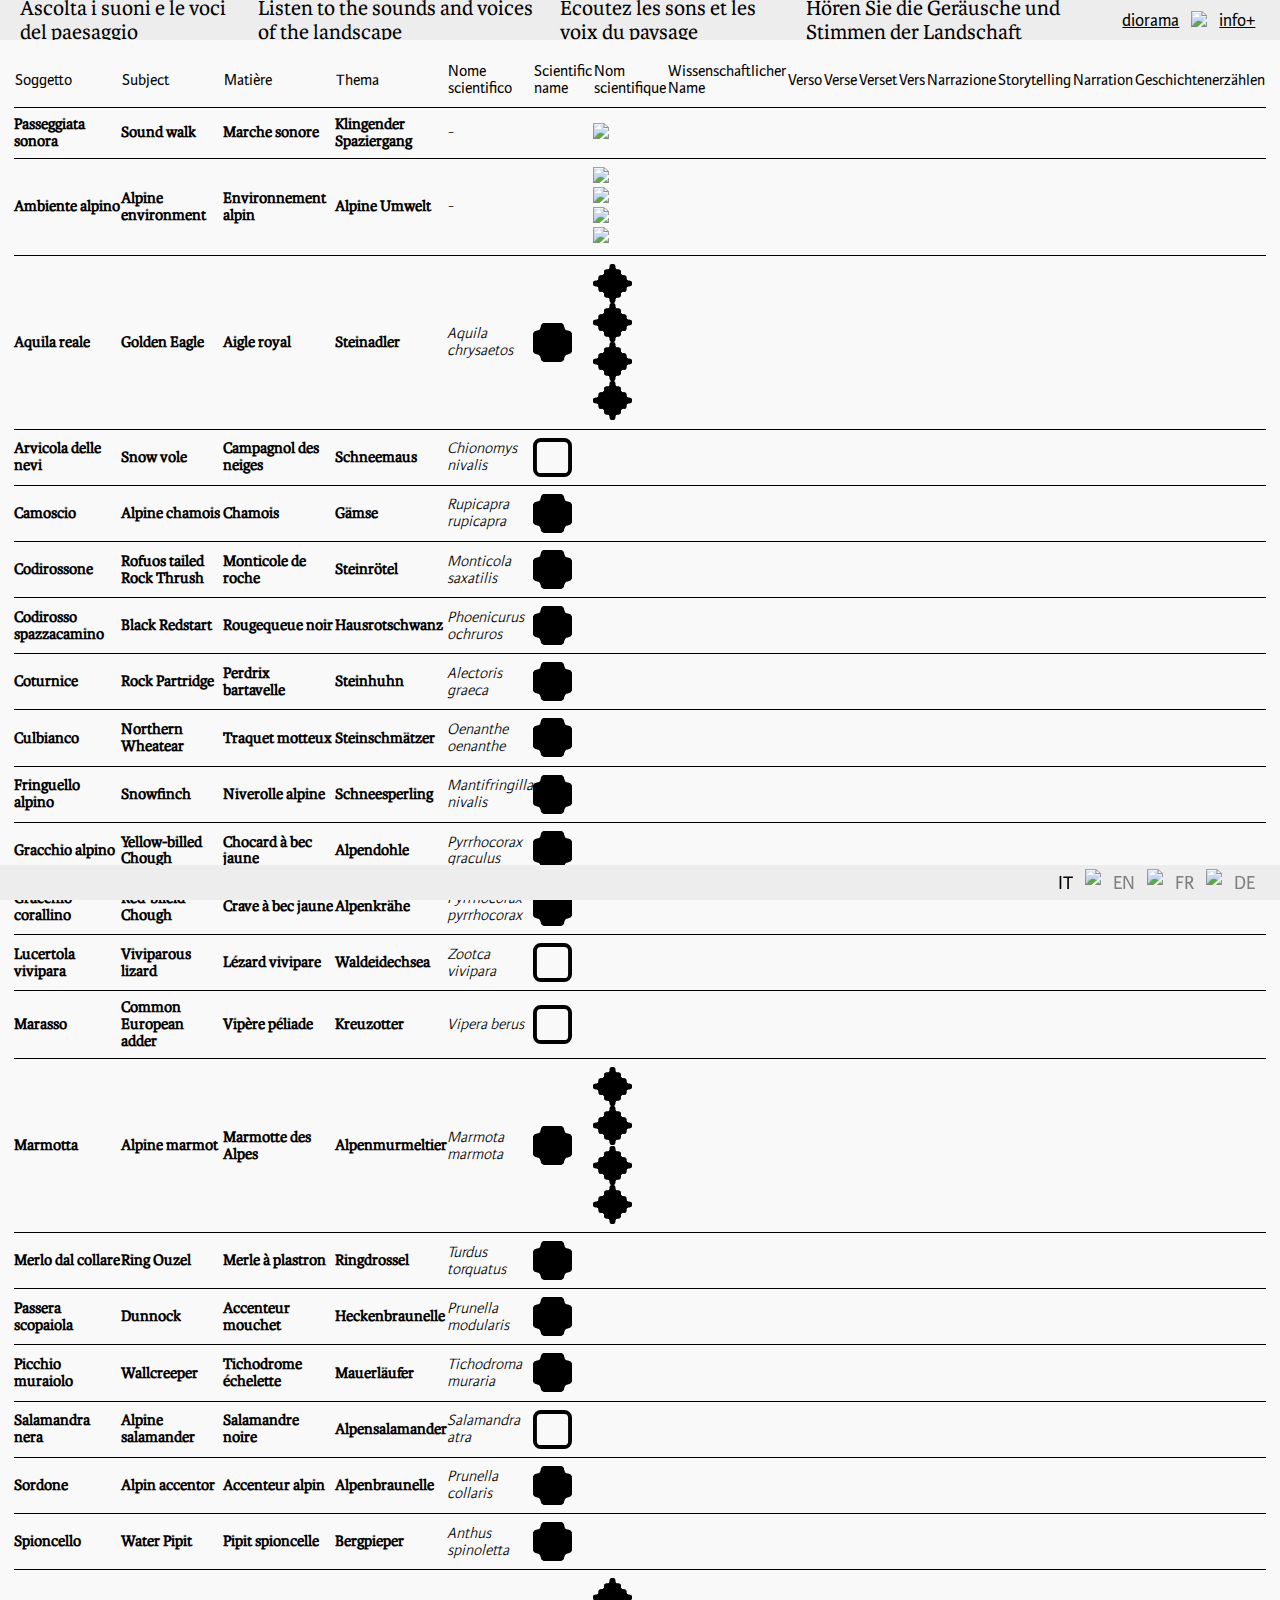
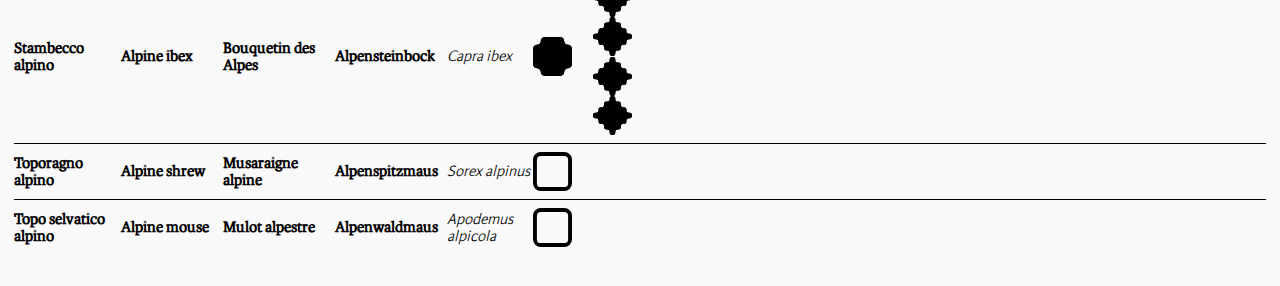
==== commit c981ee34: "Hide player when audio finishes" ====
--- a/archivio.html
+++ b/archivio.html
@@ -220,6 +220,8 @@
     </div>
   </div>
 
+  <div id="myCloseBox" class="close-box" onclick="closeInfo()"></div>
+
   </div>
   <table class="archivio-table">
     <tr>
@@ -248,8 +250,8 @@
       <td class="nome-scientifico">-</td>
       <td></td>
       <td>
-        <div id="IT_passeggiata" class="btnAudio main-audio">
-          <img class="icon-versi" src="assets\icons\audio-narrazione-white.svg" />
+        <div>
+          <img id="IT_passeggiata" class="btnAudio main-audio" src="assets\icons\audio-narrazione-white.svg" />
         </div>
       </td>
     </tr>
@@ -257,12 +259,21 @@
       <td lang="it" class="soggeto-name">Ambiente alpino</td>
       <td lang="en" class="soggeto-name">Alpine environment</td>
       <td lang="fr" class="soggeto-name">Environnement alpin</td>
-      <td lang="de" class="soggeto-name">Alpine Umgebung</td>
+      <td lang="de" class="soggeto-name">Alpine Umwelt</td>
       <td class="nome-scientifico">-</td>
       <td></td>
       <td>
-        <div id="IT_ambiente_alpino" class="btnAudio main-audio">
-          <img class="icon-versi" src="assets\icons\audio-narrazione-white.svg" />
+        <div lang="it">
+          <img id="IT_ambiente_alpino" class="btnAudio main-audio" src="assets\icons\audio-narrazione-white.svg" />
+        </div>
+        <div lang="en">
+          <img id="EN_The_alpine_environment" class="btnAudio main-audio" src="assets\icons\audio-narrazione-white.svg" />
+        </div>
+        <div lang="fr">
+          <img id="FR_Environment_alpin" class="btnAudio main-audio" src="assets\icons\audio-narrazione-white.svg" />
+        </div>
+        <div lang="de" >
+          <img id="DE_Die_alpine_Umwelt" class="btnAudio main-audio" src="assets\icons\audio-narrazione-white.svg" />
         </div>
         </td>
     </tr>
@@ -276,7 +287,10 @@
         <div id="aquila_reale" data-type="verso-black" content="aquila_reale" class="btnAudio icon icon-archivio"></div>
       </td>
       <td>
-        <div id="IT_aquila" data-type="audio-narrazione-black" content="aquila_reale" class="btnAudio icon icon-archivio"></div>
+        <div lang="it" id="IT_aquila" data-type="audio-narrazione-black" content="aquila_reale" class="btnAudio icon icon-archivio"></div>
+        <div lang="en" id="EN_Golden_eagle" data-type="audio-narrazione-black" content="aquila_reale" class="btnAudio icon icon-archivio"></div>
+        <div lang="fr" id="IT_aquila" data-type="audio-narrazione-black" content="aquila_reale" class="btnAudio icon icon-archivio"></div>
+        <div lang="de" id="DE_aquila" data-type="audio-narrazione-black" content="aquila_reale" class="btnAudio icon icon-archivio"></div>
       </td>
     </tr>
     <tr>
@@ -410,7 +424,10 @@
         <div id="marmotta" data-type="verso-black" content="marmotta" class="btnAudio icon icon-archivio"></div>
       </td>
       <td>
-        <div id="IT_marmotta" data-type="audio-narrazione-black" content="marmotta" class="btnAudio icon icon-archivio"></div>
+        <div lang="it" id="IT_marmotta" data-type="audio-narrazione-black" content="marmotta" class="btnAudio icon icon-archivio"></div>
+        <div lang="en" id="EN_Marmot" data-type="audio-narrazione-black" content="marmotta" class="btnAudio icon icon-archivio"></div>
+        <div lang="fr" id="FR_Marmotte" data-type="audio-narrazione-black" content="marmotta" class="btnAudio icon icon-archivio"></div>
+        <div lang="de" id="DE_Murmeltier" data-type="audio-narrazione-black" content="marmotta" class="btnAudio icon icon-archivio"></div>
       </td>
     </tr>
     <tr>
@@ -489,7 +506,10 @@
         <div id="stambecco" data-type="verso-black" content="stambecco_alpino_F" class="btnAudio icon icon-archivio"></div>
       </td>
       <td>
-        <div id="IT_stambecco_M" data-type="audio-narrazione-black" content="stambecco_alpino_M" class="btnAudio icon icon-archivio"></div>
+        <div lang="it" id="IT_stambecco_M" data-type="audio-narrazione-black" content="stambecco_alpino_M" class="btnAudio icon icon-archivio"></div>
+        <div lang="en" id="EN_Ibex" data-type="audio-narrazione-black" content="stambecco_alpino_M" class="btnAudio icon icon-archivio"></div>
+        <div lang="fr" id="FR_Bouquetin" data-type="audio-narrazione-black" content="stambecco_alpino_M" class="btnAudio icon icon-archivio"></div>
+        <div lang="de" id="DE_Steinbock" data-type="audio-narrazione-black" content="stambecco_alpino_M" class="btnAudio icon icon-archivio"></div>
       </td>
     </tr>
     <tr>
--- a/style.css
+++ b/style.css
@@ -157,7 +157,19 @@
   pointer-events: none;
 }
 
+.main-audio {
+  width: 2.45em;
+  cursor: pointer;
+  -webkit-tap-highlight-color:  rgba(255, 255, 255, 0); 
+}
+
 .icon-versi {
+  width: 2.45em;
+  cursor: pointer;
+  -webkit-tap-highlight-color:  rgba(255, 255, 255, 0); 
+}
+
+.main-audio-playing {
   width: 2.45em;
   cursor: pointer;
   -webkit-tap-highlight-color:  rgba(255, 255, 255, 0); 
@@ -211,11 +223,10 @@
   background-position: center;
   border-radius: 10px;
   -webkit-tap-highlight-color:  rgba(255, 255, 255, 0); 
-}
-
-.main-audio {
-  width: auto;
-}
+  cursor: pointer;
+}
+
+
 
 /* .verso-black {
   background-image: url(assets/icons/verso-black.svg);
@@ -387,7 +398,7 @@
   position: relative;
   display: flex;
   margin: 0.5em 0 0 0.9em;
-  z-index: 10;
+  z-index: 1;
 }
 
 .below-header-container p {
@@ -458,6 +469,16 @@
   -webkit-tap-highlight-color:  rgba(255, 255, 255, 0); 
 }
 
+.close-box {
+  position: fixed;
+  background-color: transparent;
+  top: 0;
+  left: 0%;
+  height: 100vh;
+  width: 0;
+  z-index: 2;
+}
+
 .archivio a {
   font-family: "KarminaSansR";
   text-decoration: underline;
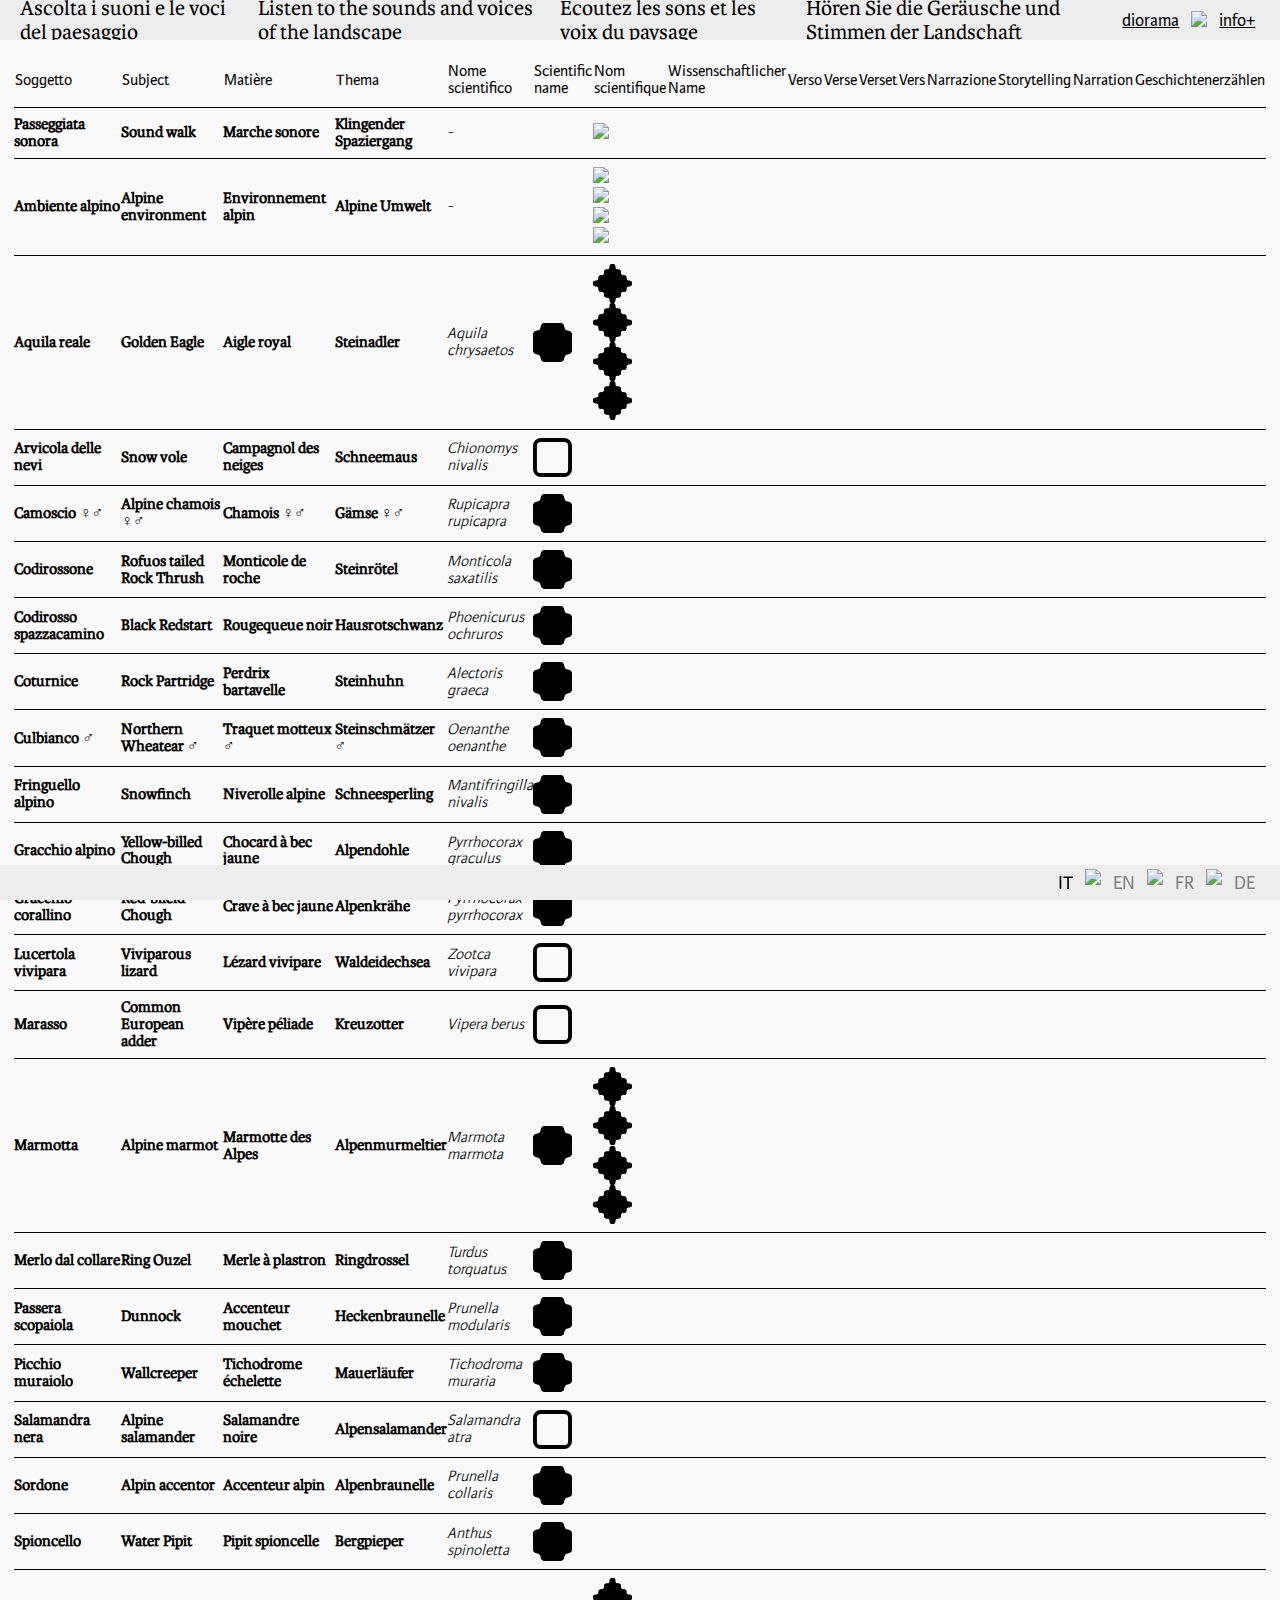
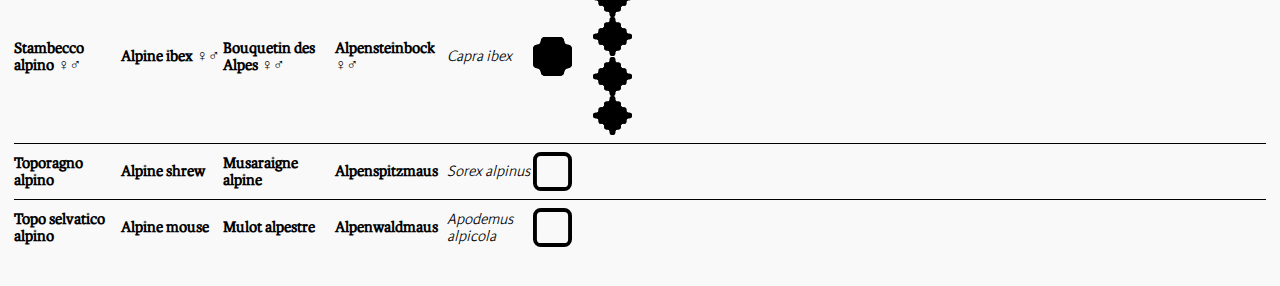
==== commit 6ff7251b: "Update 15 Dec" ====
--- a/archivio.html
+++ b/archivio.html
@@ -289,7 +289,7 @@
       <td>
         <div lang="it" id="IT_aquila" data-type="audio-narrazione-black" content="aquila_reale" class="btnAudio icon icon-archivio"></div>
         <div lang="en" id="EN_Golden_eagle" data-type="audio-narrazione-black" content="aquila_reale" class="btnAudio icon icon-archivio"></div>
-        <div lang="fr" id="IT_aquila" data-type="audio-narrazione-black" content="aquila_reale" class="btnAudio icon icon-archivio"></div>
+        <div lang="fr" id="FR_Aigleroyal" data-type="audio-narrazione-black" content="aquila_reale" class="btnAudio icon icon-archivio"></div>
         <div lang="de" id="DE_aquila" data-type="audio-narrazione-black" content="aquila_reale" class="btnAudio icon icon-archivio"></div>
       </td>
     </tr>
@@ -305,10 +305,10 @@
       <td></td>
     </tr>
     <tr>
-      <td lang="it" class="soggeto-name">Camoscio </td>
-      <td lang="en" class="soggeto-name">Alpine chamois</td>
-      <td lang="fr" class="soggeto-name">Chamois</td>
-      <td lang="de" class="soggeto-name">Gämse</td>
+      <td lang="it" class="soggeto-name">Camoscio ♀♂</td>
+      <td lang="en" class="soggeto-name">Alpine chamois ♀♂</td>
+      <td lang="fr" class="soggeto-name">Chamois ♀♂</td>
+      <td lang="de" class="soggeto-name">Gämse ♀♂</td>
       <td class="nome-scientifico">Rupicapra rupicapra</td>
       <td>
         <div id="camoscio" data-type="verso-black" content="camoscio_M" class="btnAudio icon icon-archivio"></div>
@@ -349,10 +349,10 @@
       <td></td>
     </tr>
     <tr>
-      <td lang="it" class="soggeto-name">Culbianco</td>
-      <td lang="en" class="soggeto-name">Northern Wheatear</td>
-      <td lang="fr" class="soggeto-name">Traquet motteux</td>
-      <td lang="de" class="soggeto-name">Steinschmätzer</td>
+      <td lang="it" class="soggeto-name">Culbianco ♂</td>
+      <td lang="en" class="soggeto-name">Northern Wheatear ♂</td>
+      <td lang="fr" class="soggeto-name">Traquet motteux ♂</td>
+      <td lang="de" class="soggeto-name">Steinschmätzer ♂</td>
       <td class="nome-scientifico">Oenanthe oenanthe</td>
       <td>
         <div id="culbianco" data-type="verso-black" content="culbianco" class="btnAudio icon icon-archivio"></div>
@@ -497,10 +497,10 @@
       <td></td>
     </tr>
     <tr>
-      <td lang="it" class="soggeto-name">Stambecco alpino</td>
-      <td lang="en" class="soggeto-name">Alpine ibex</td>
-      <td lang="fr" class="soggeto-name">Bouquetin des Alpes</td>
-      <td lang="de" class="soggeto-name">Alpensteinbock</td>
+      <td lang="it" class="soggeto-name">Stambecco alpino ♀♂</td>
+      <td lang="en" class="soggeto-name">Alpine ibex ♀♂</td>
+      <td lang="fr" class="soggeto-name">Bouquetin des Alpes ♀♂</td>
+      <td lang="de" class="soggeto-name">Alpensteinbock ♀♂</td>
       <td class="nome-scientifico">Capra ibex</td>
       <td>
         <div id="stambecco" data-type="verso-black" content="stambecco_alpino_F" class="btnAudio icon icon-archivio"></div>
@@ -538,7 +538,7 @@
 
   <div class="footer">
     <span class="audioControl" id="progressAudioTime">00:00</span>
-    <input class="audioControl" id="progressAudioBar" type="range" value="0" min="0" max="100" step="1" />
+   <!-- <input class="audioControl" id="progressAudioBar" type="range" value="0" min="0" max="100" step="1" /> -->
     <div class="languages">
       <p id="switch-it" class="active-language">IT</p>
       <div class="separator-footer">
--- a/style.css
+++ b/style.css
@@ -165,7 +165,6 @@
 
 .icon-versi {
   width: 2.45em;
-  cursor: pointer;
   -webkit-tap-highlight-color:  rgba(255, 255, 255, 0); 
 }
 
--- a/audio.css
+++ b/audio.css
@@ -1,20 +1,19 @@
-.audioControl{
-    opacity: 0;
+.audioControl {
+  opacity: 0;
+  margin-left: 0.9em;
 }
 
-#progressAudioBar{
-    width: 40%;
-    margin-left: 0.9em; 
-    -webkit-appearance: none;
+#progressAudioBar {
+  width: 20%;
+  -webkit-appearance: none;
 }
-
 
 input[type="range"] {
   display: block;
   -webkit-appearance: none;
-	-moz-appearance: none;
-	background: #999;
-	border-radius: 5px;
+  -moz-appearance: none;
+  background: #999;
+  border-radius: 4px;
   width: 100%;
   height: 1px;
   outline: 0;
@@ -26,9 +25,9 @@
   height: 10px;
   border-radius: 50%;
   cursor: pointer;
-  transition: .3s ease-in-out;
+  transition: 0.3s ease-in-out;
 }
-  
-  input[type="range"]::-webkit-slider-thumb:active {
-    transform: scale(1);
-  }
+
+input[type="range"]::-webkit-slider-thumb:active {
+  transform: scale(1);
+}
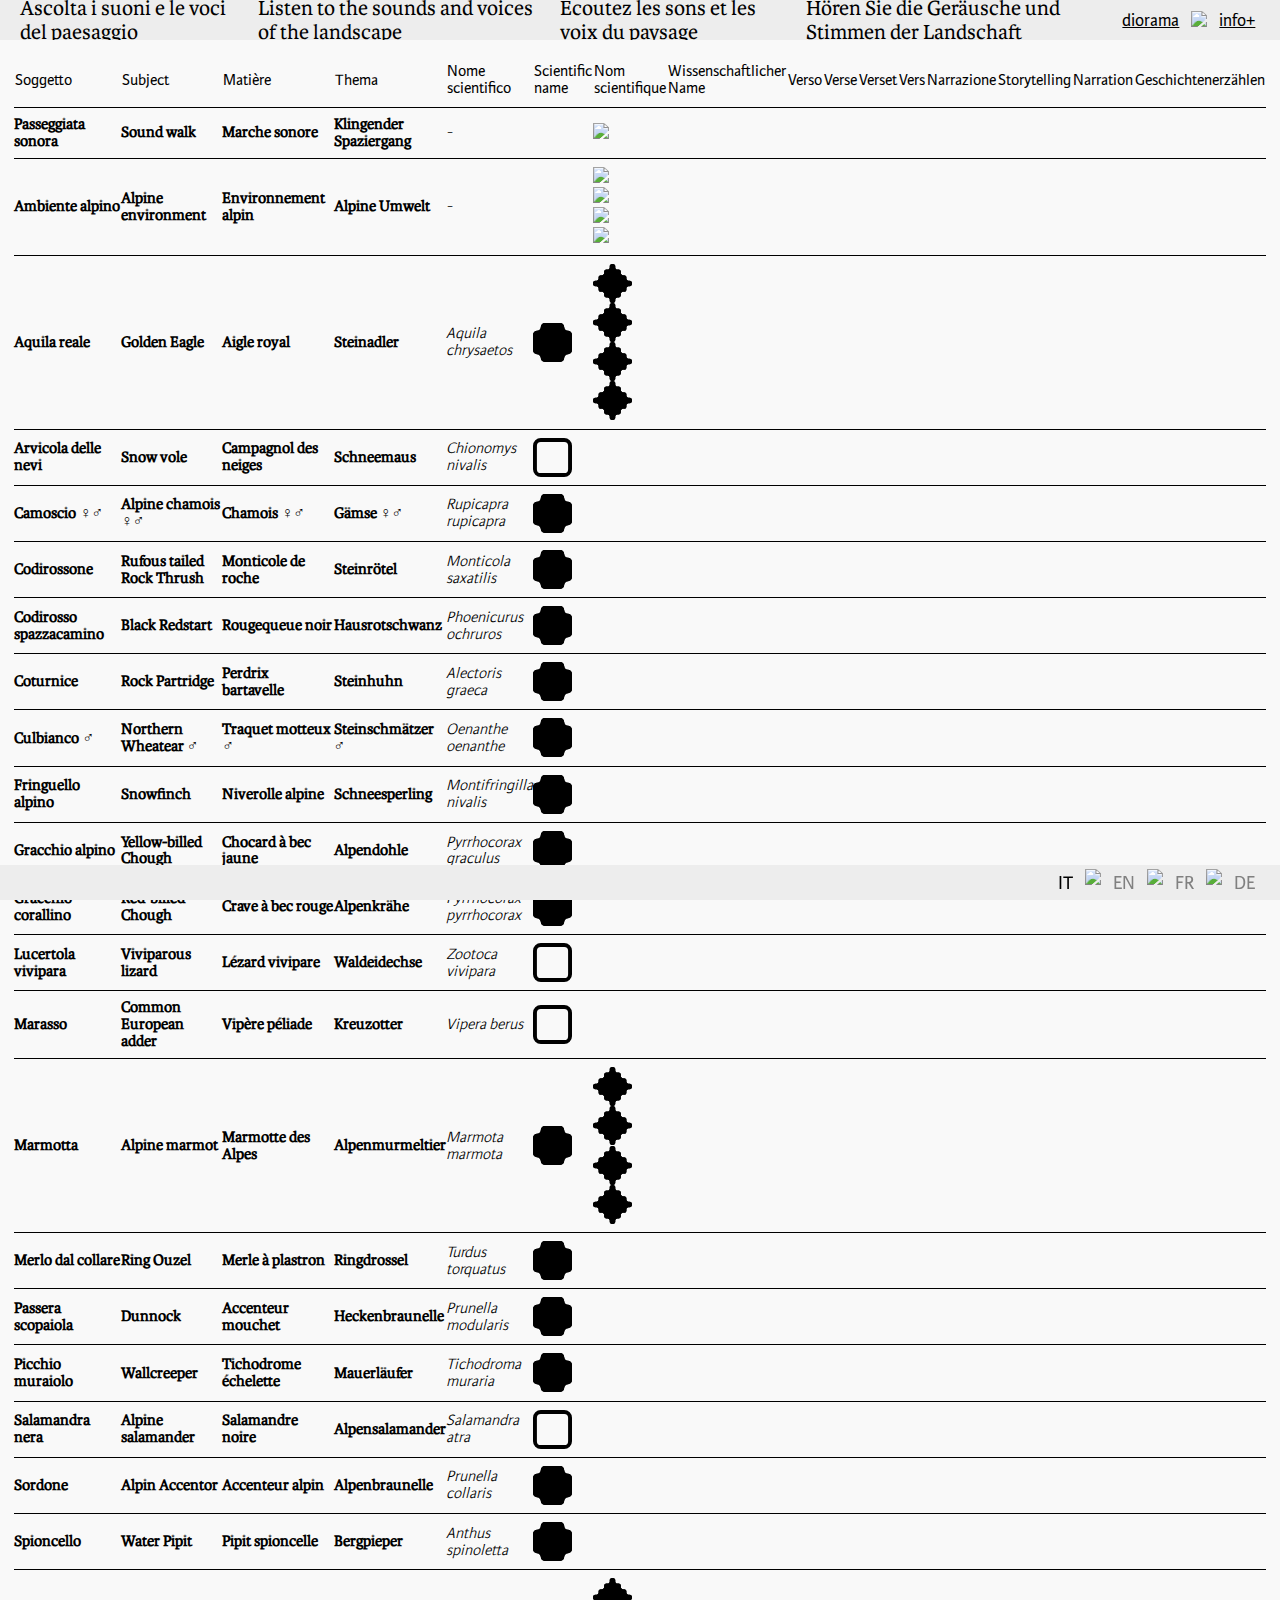
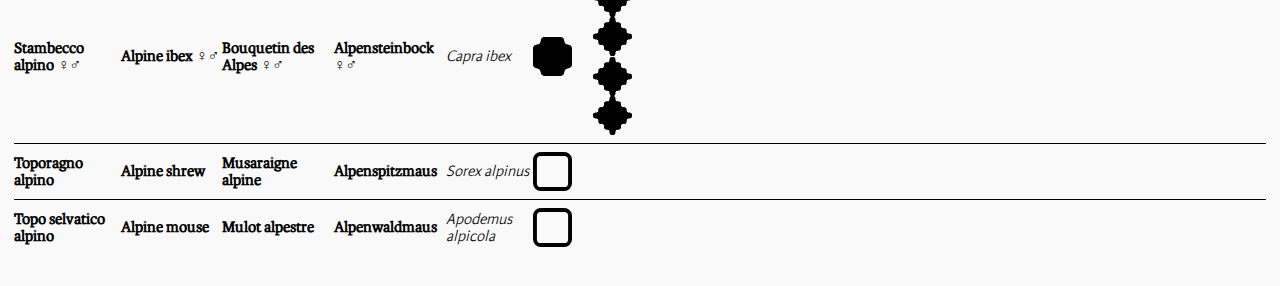
==== commit 1a4df7f4: "Update 15 Dec" ====
--- a/archivio.html
+++ b/archivio.html
@@ -317,7 +317,7 @@
     </tr>
     <tr>
       <td lang="it" class="soggeto-name">Codirossone</td>
-      <td lang="en" class="soggeto-name">Rofuos tailed Rock Thrush</td>
+      <td lang="en" class="soggeto-name">Rufous tailed Rock Thrush</td>
       <td lang="fr" class="soggeto-name">Monticole de roche</td>
       <td lang="de" class="soggeto-name">Steinrötel</td>
       <td class="nome-scientifico">Monticola saxatilis</td>
@@ -364,7 +364,7 @@
       <td lang="en" class="soggeto-name">Snowfinch</td>
       <td lang="fr" class="soggeto-name">Niverolle alpine</td>
       <td lang="de" class="soggeto-name">Schneesperling</td>
-      <td class="nome-scientifico">Mantifringilla nivalis</td>
+      <td class="nome-scientifico">Montifringilla nivalis</td>
       <td>
         <div id="fringuello_alpino" data-type="verso-black" content="fringuello_alpino" class="btnAudio icon icon-archivio"></div>
       </td>
@@ -383,8 +383,8 @@
     </tr>
     <tr>
       <td lang="it" class="soggeto-name">Gracchio corallino</td>
-      <td lang="en" class="soggeto-name">Red-bileld Chough</td>
-      <td lang="fr" class="soggeto-name">Crave à bec jaune</td>
+      <td lang="en" class="soggeto-name">Red-billed Chough</td>
+      <td lang="fr" class="soggeto-name">Crave à bec rouge</td>
       <td lang="de" class="soggeto-name">Alpenkrähe</td>
       <td class="nome-scientifico">Pyrrhocorax pyrrhocorax</td>
       <td>
@@ -396,8 +396,8 @@
       <td lang="it" class="soggeto-name">Lucertola vivipara</td>
       <td lang="en" class="soggeto-name">Viviparous lizard</td>
       <td lang="fr" class="soggeto-name">Lézard vivipare</td>
-      <td lang="de" class="soggeto-name">Waldeidechsea</td>
-      <td class="nome-scientifico">Zootca vivipara</td>
+      <td lang="de" class="soggeto-name">Waldeidechse</td>
+      <td class="nome-scientifico">Zootoca vivipara</td>
       <td>
         <div data-type="no-audio" content="lucertola_vivipera" class="icon icon-archivio"></div>
       </td>
@@ -476,7 +476,7 @@
     </tr>
     <tr>
       <td lang="it" class="soggeto-name">Sordone</td>
-      <td lang="en" class="soggeto-name">Alpin accentor</td>
+      <td lang="en" class="soggeto-name">Alpin Accentor</td>
       <td lang="fr" class="soggeto-name">Accenteur alpin</td>
       <td lang="de" class="soggeto-name">Alpenbraunelle</td>
       <td class="nome-scientifico">Prunella collaris</td>
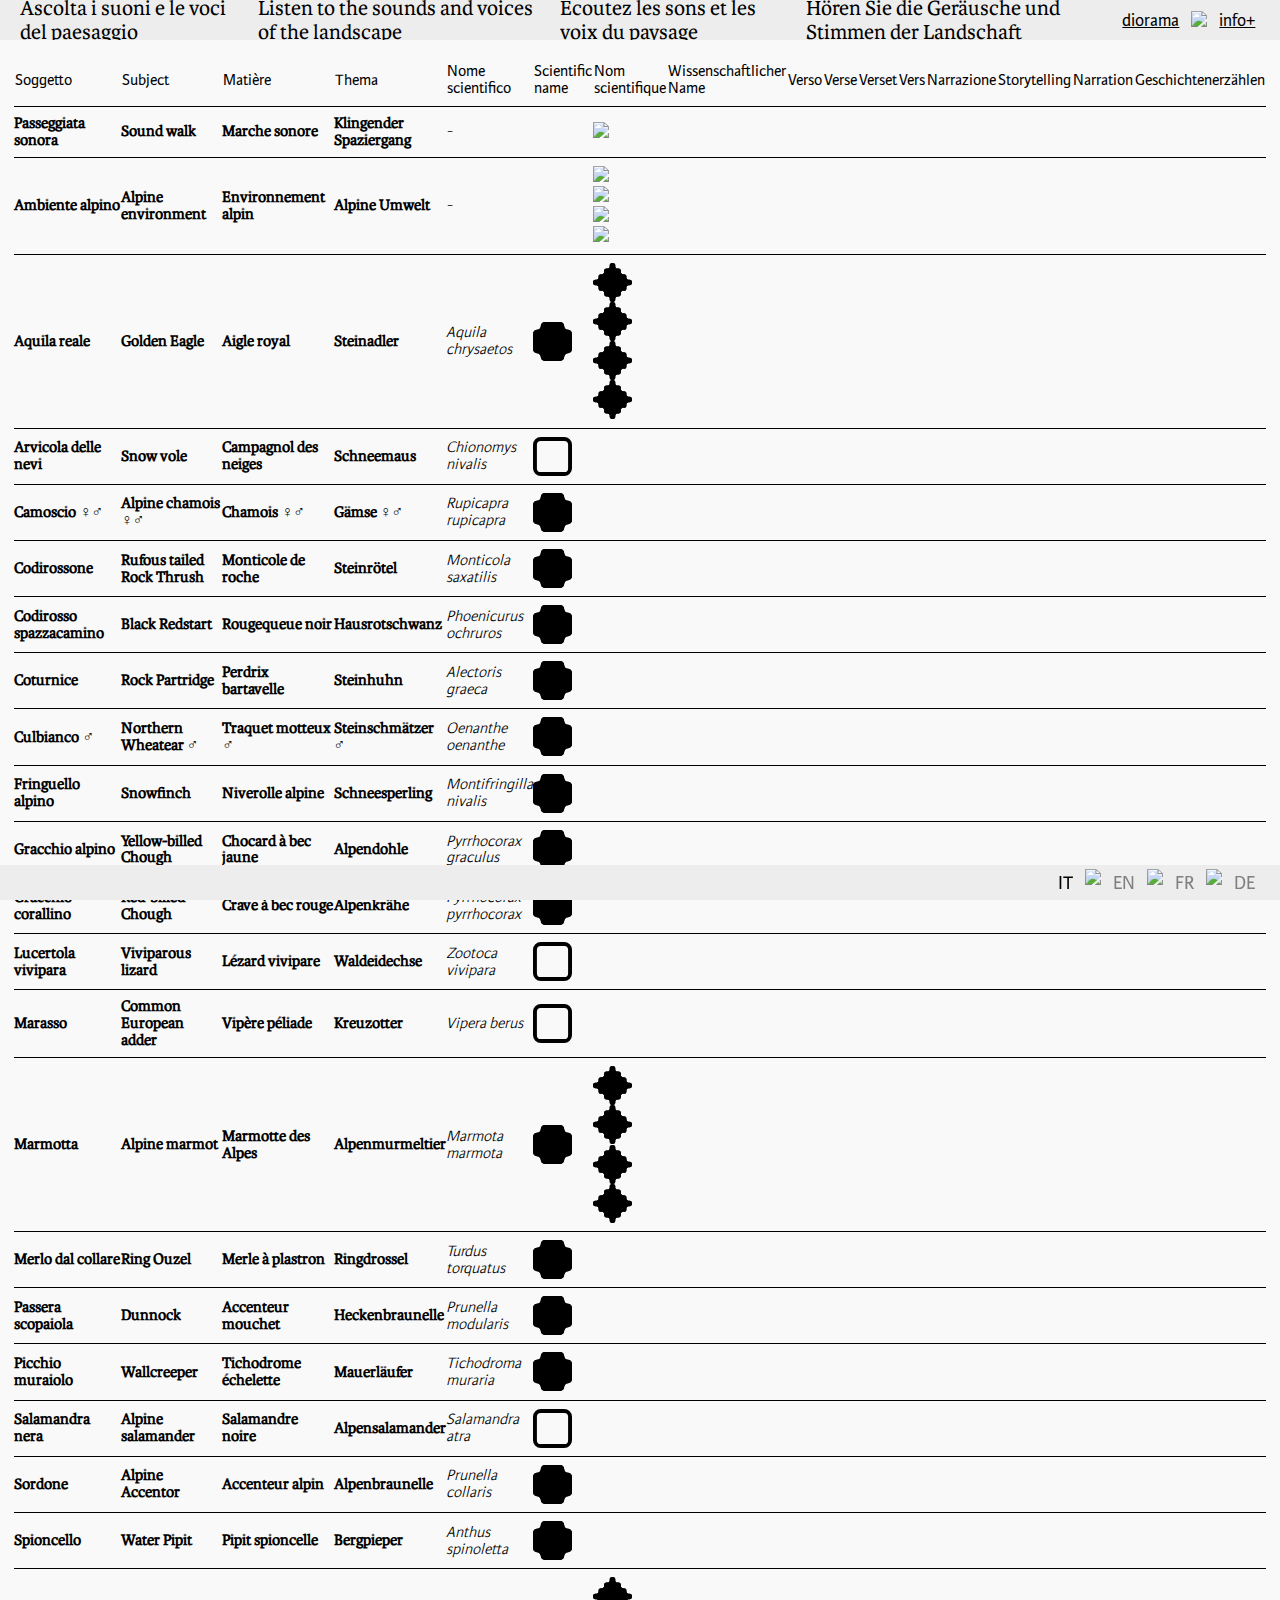
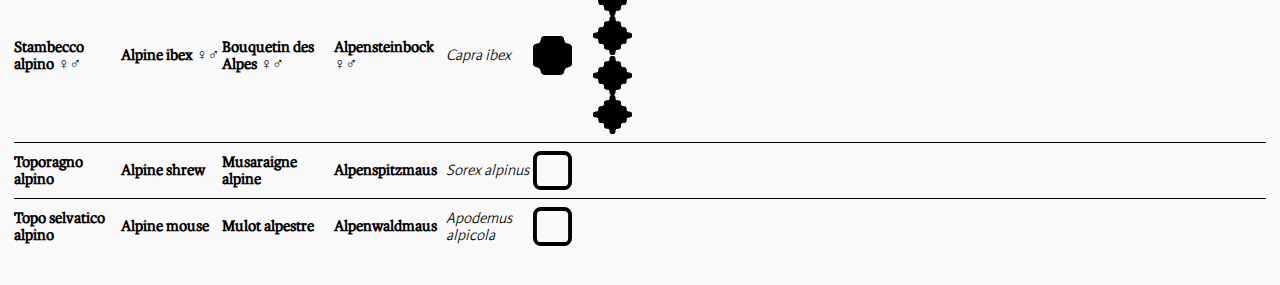
==== commit 0fbe7d63: "alpinE (EN Lang)" ====
--- a/archivio.html
+++ b/archivio.html
@@ -221,27 +221,32 @@
   </div>
 
   <div id="myCloseBox" class="close-box" onclick="closeInfo()"></div>
+  </div>
+  <div class="table-top-mask">
 
   </div>
   <table class="archivio-table">
-    <tr>
-      <td lang="it" class="first-column">Soggetto</td>
-      <td lang="en" class="first-column">Subject</td>
-      <td lang="fr" class="first-column">Matière</td>
-      <td lang="de" class="first-column">Thema</td>
-      <td lang="it" class="second-column">Nome scientifico</td>
-      <td lang="en" class="second-column">Scientific name</td>
-      <td lang="fr" class="second-column">Nom scientifique</td>
-      <td lang="de" class="second-column">Wissenschaftlicher Name</td>
-      <td lang="it" class="third-column">Verso</td>
-      <td lang="en" class="third-column">Verse</td>
-      <td lang="fr" class="third-column">Verset</td>
-      <td lang="de" class="third-column">Vers</td>
-      <td lang="it">Narrazione</td>
-      <td lang="en">Storytelling</td>
-      <td lang="fr">Narration</td>
-      <td lang="de">Geschichtenerzählen</td>
-    </tr>
+    <thead>
+    <tr>
+      <th lang="it" class="first-column">Soggetto</th>
+      <th lang="en" class="first-column">Subject</th>
+      <th lang="fr" class="first-column">Matière</th>
+      <th lang="de" class="first-column">Thema</th>
+      <th lang="it" class="second-column">Nome scientifico</th>
+      <th lang="en" class="second-column">Scientific name</th>
+      <th lang="fr" class="second-column">Nom scientifique</th>
+      <th lang="de" class="second-column">Wissenschaftlicher Name</th>
+      <th lang="it" class="third-column">Verso</th>
+      <th lang="en" class="third-column">Verse</th>
+      <th lang="fr" class="third-column">Verset</th>
+      <th lang="de" class="third-column">Vers</th>
+      <th lang="it">Narrazione</th>
+      <th lang="en">Storytelling</th>
+      <th lang="fr">Narration</th>
+      <th lang="de">Geschichtenerzählen</th>
+    </tr>
+  </thead>
+  <tbody>
     <tr>
       <td lang="it" class="soggeto-name">Passeggiata sonora</td>
       <td lang="en" class="soggeto-name">Sound walk</td>
@@ -476,7 +481,7 @@
     </tr>
     <tr>
       <td lang="it" class="soggeto-name">Sordone</td>
-      <td lang="en" class="soggeto-name">Alpin Accentor</td>
+      <td lang="en" class="soggeto-name">Alpine Accentor</td>
       <td lang="fr" class="soggeto-name">Accenteur alpin</td>
       <td lang="de" class="soggeto-name">Alpenbraunelle</td>
       <td class="nome-scientifico">Prunella collaris</td>
@@ -534,6 +539,7 @@
       </td>
       <td></td>
     </tr>
+    </tbody>
   </table>
 
   <div class="footer">
--- a/style.css
+++ b/style.css
@@ -1,4 +1,3 @@
-
 /* Fonts */
 
 @font-face {
@@ -15,7 +14,6 @@
   font-family: KarminaSansR;
   src: url(assets/fonts/KarminaSans_Regular.otf);
 }
-
 
 body {
   margin: 0;
@@ -45,16 +43,14 @@
   font-size: 1.36em;
 }
 
-.separator img{
+.separator img {
   margin: 2px 12px 0;
   width: 0.095em;
-
-}
-
-.separator-footer img{
+}
+
+.separator-footer img {
   margin: 16px 12px 0;
   width: 0.095em;
-
 }
 
 .archivio-header {
@@ -65,7 +61,7 @@
   display: flex;
   flex-direction: row;
   align-items: center;
-  -webkit-tap-highlight-color:  rgba(255, 255, 255, 0); 
+  -webkit-tap-highlight-color: rgba(255, 255, 255, 0);
 }
 
 .indicator {
@@ -86,7 +82,7 @@
   margin: 0 auto;
   height: calc(100vh - 3.8em);
   width: 100%;
-  top: 2.5em;;
+  top: 2.5em;
   user-select: none;
   touch-action: pan-y;
 }
@@ -130,25 +126,24 @@
   cursor: pointer;
   height: 40px;
   width: 2em;
-  -webkit-tap-highlight-color:  rgba(255, 255, 255, 0); 
+  -webkit-tap-highlight-color: rgba(255, 255, 255, 0);
 }
 
 .prev {
   position: absolute;
   left: 0px;
   z-index: 1;
-  background: url(assets/left.svg);
+  background: url(assets/icons/left.svg);
   margin-left: 0.9em;
   background-repeat: no-repeat;
-  
 }
 
 .next {
   position: absolute;
   right: 0px;
   z-index: 1;
-  background: url(assets/right.svg);
-   background-repeat: no-repeat;
+  background: url(assets/icons/right.svg);
+  background-repeat: no-repeat;
 }
 
 .next.disabled,
@@ -160,38 +155,46 @@
 .main-audio {
   width: 2.45em;
   cursor: pointer;
-  -webkit-tap-highlight-color:  rgba(255, 255, 255, 0); 
+  -webkit-tap-highlight-color: rgba(255, 255, 255, 0);
 }
 
 .icon-versi {
   width: 2.45em;
-  -webkit-tap-highlight-color:  rgba(255, 255, 255, 0); 
+  -webkit-tap-highlight-color: rgba(255, 255, 255, 0);
 }
 
 .main-audio-playing {
   width: 2.45em;
   cursor: pointer;
-  -webkit-tap-highlight-color:  rgba(255, 255, 255, 0); 
+  -webkit-tap-highlight-color: rgba(255, 255, 255, 0);
 }
 
 /* Animal Boxes */
 
-
-.animal-box{
+.animal-box {
   display: flex;
   flex-direction: column;
   flex-wrap: wrap;
   align-items: flex-start;
 }
 
+.names-box {
+  display: flex;
+  flex-direction: column;
+  position: absolute;
+  top: 1.9em;
+  z-index: 0;
+  width: 100px;
+}
+
 .animal-name {
-  font-family: 'Karmina';
+  font-family: "Karmina";
   font-size: 1em;
   margin: 0.77em 0 0.37em 0;
 }
 
 .scientific-name {
-  font-family: 'KarminaSans_Light';
+  font-family: "KarminaSans_Light";
   font-size: 0.8em;
   font-style: italic;
 }
@@ -200,7 +203,7 @@
   background-size: 2.45em;
   background-repeat: no-repeat;
   cursor: pointer;
-  -webkit-tap-highlight-color:  rgba(255, 255, 255, 0); 
+  -webkit-tap-highlight-color: rgba(255, 255, 255, 0);
 }
 
 .icon.icon-archivio {
@@ -209,23 +212,32 @@
   height: 2.45em;
 }
 
-.animal-box .icon{
+.animal-box .icon {
+  width: 4.9em;
+  height: 6.9em;
+  background-position: top left;
+  position: absolute;
+  z-index: 1;
+}
+
+.animal-box .image {
   width: 4.9em;
   height: 4.9em;
-  background-position: bottom left;
-}
-
+  position: absolute;
+  z-index: 1;
+  bottom: -2.4em;
+}
+
+/* X ANTONELLA DIMENSIONE IMMAGINI */
 .image {
   width: 4.9em;
   height: 4.9em;
   background-size: cover;
   background-position: center;
   border-radius: 10px;
-  -webkit-tap-highlight-color:  rgba(255, 255, 255, 0); 
+  -webkit-tap-highlight-color: rgba(255, 255, 255, 0);
   cursor: pointer;
 }
-
-
 
 /* .verso-black {
   background-image: url(assets/icons/verso-black.svg);
@@ -233,127 +245,126 @@
 
 /* Animal Boxes - SLIDE ONE*/
 
-
 .lucertola-vivipara {
   position: absolute;
-  top: 16em;
+  top: 18em;
   left: 4em;
 }
 
 .sordone {
   position: absolute;
+  top: 8em;
+  left: 12em;
+}
+
+.codirossone {
+  position: absolute;
+  top: 15em;
+  left: 20em;
+}
+
+.topo-selvatico-alpino {
+  position: absolute;
+  top: 32em;
+  left: 24em;
+}
+
+.gracchio-alpino {
+  position: absolute;
+  top: 26em;
+  left: 32em;
+}
+
+.aquila-reale {
+  position: absolute;
+  top: 9em;
+  left: 40em;
+}
+
+.codirosso-spazzacamino {
+  position: absolute;
+  top: 18.8em;
+  left: 40em;
+}
+
+.merlo_dal_collare {
+  position: absolute;
+  top: 22.1em;
+  left: 50em;
+}
+
+.gracchio-corallino {
+  position: absolute;
+  top: 25.9em;
+  left: 58em;
+}
+
+.salamandra-nera {
+  position: absolute;
+  top: 32em;
+  left: 66em;
+}
+
+/* Animal Boxes - SLIDE TWO*/
+
+.slideTwo {
+  position: relative;
+}
+
+.marmotta {
+  position: absolute;
+  top: 10em;
+  left: 4em;
+}
+
+.marasso {
+  position: absolute;
+  top: 25em;
+  left: 14em;
+}
+
+.coturnice {
+  position: absolute;
+  top: 15em;
+  left: 24em;
+}
+
+.culbianco {
+  position: absolute;
+  top: 30em;
+  left: 30em;
+}
+
+.passera-scopaiola {
+  position: absolute;
+  top: 8em;
+  left: 34em;
+}
+
+.camoscio {
+  position: absolute;
+  top: 27em;
+  left: 44em;
+}
+
+.stambecco-alpino {
+  position: absolute;
   top: 6em;
-  left: 12em;
-}
-
-.codirossone {
-  position: absolute;
-  top: 13em;
-  left: 20em;
-}
-
-.topo-selvatico-alpino {
-  position: absolute;
-  top: 30em;
-  left: 24em;
-}
-
-.gracchio-alpino {
-  position: absolute;
-  top: 24em;
-  left: 32em;
-}
-
-.aquila-reale {
-  position: absolute;
-  top: 7em;
-  left: 40em;
-}
-
-.codirosso-spazzacamino {
-  position: absolute;
-  top: 16.8em;
-  left: 40em;
-}
-
-.merlo_dal_collare {
-  position: absolute;
-  top: 20.1em;
-  left: 50em;
-}
-
-.gracchio-corallino{
-  position: absolute;
-  top: 23.9em;
-  left: 58em;
-}
-
-.salamandra-nera {
+  left: 52em;
+}
+
+.spioncello {
+  position: absolute;
+  top: 12em;
+  left: 62em;
+}
+
+.toporagno-alpino {
   position: absolute;
   top: 30em;
   left: 66em;
 }
 
-/* Animal Boxes - SLIDE TWO*/
-
-.slideTwo {
-  position: relative;
-}
-
-.marmotta {
-  position: absolute;
-  top: 8em;
-  left: 4em;
-}
-
-.marasso {
-  position: absolute;
-  top: 23em;
-  left: 14em;
-}
-
-.coturnice {
-  position: absolute;
-  top: 13em;
-  left: 24em;
-}
-
-.culbianco {
-  position: absolute;
-  top: 28em;
-  left: 30em;
-}
-
-.passera-scopaiola {
-  position: absolute;
-  top: 6em;
-  left: 34em;
-}
-
-.camoscio {
-  position: absolute;
-  top: 25em;
-  left: 44em;
-}
-
-.stambecco-alpino {
-  position: absolute;
-  top: 4em;
-  left: 52em;
-}
-
-.spioncello {
-  position: absolute;
-  top: 12em;
-  left: 62em;
-}
-
-.toporagno-alpino {
-  position: absolute;
-  top: 28em;
-  left: 66em;
-}
-
 /* Animal Boxes - SLIDE Three*/
 
 .slideThree {
@@ -362,34 +373,33 @@
 
 .arvicola-delle-nevi {
   position: absolute;
-  top: 27em;
+  top: 29em;
   left: 5em;
 }
 
 .camoscio-page-three {
   position: absolute;
-  top: 13em;
+  top: 15em;
   left: 22em;
 }
 
 .stambecco-alpino-page-three {
   position: absolute;
-  top: 26em;
+  top: 28em;
   left: 34em;
 }
 
 .fringuello-alpino {
   position: absolute;
-  top: 6em;
+  top: 8em;
   left: 50em;
 }
 
 .picchio-muraiolo {
   position: absolute;
-  top: 13em;
+  top: 15em;
   left: 64em;
 }
-
 
 /* Below Header container */
 
@@ -434,7 +444,7 @@
   display: flex;
   position: absolute;
   right: 1.3em;
-  color: #808080
+  color: #808080;
 }
 
 .active-language {
@@ -465,7 +475,7 @@
   text-decoration: underline;
   font-size: 1.1em;
   cursor: pointer;
-  -webkit-tap-highlight-color:  rgba(255, 255, 255, 0); 
+  -webkit-tap-highlight-color: rgba(255, 255, 255, 0);
 }
 
 .close-box {
@@ -591,6 +601,14 @@
 
 /*  Archivio Table*/
 
+.table-top-mask {
+  height: 40px;
+  position: fixed;
+  top: 40px;
+  background-color: #f9f9f9;
+  width: 100vw;
+}
+
 .archivio-table {
   border-collapse: collapse;
   max-width: 100vw;
@@ -600,7 +618,7 @@
 
 .archivio-table tr {
   border-bottom: 0.029em solid black;
-  vertical-align:-webkit-baseline-middle; 
+  vertical-align: -webkit-baseline-middle;
   vertical-align: middle;
 }
 
@@ -614,11 +632,15 @@
   line-height: 106.9%;
 }
 
-.archivio-table tr:first-child td {
+.archivio-table tr:first-child th {
   padding-bottom: 0.6em;
-}
-
-
+  font-weight: unset;
+  text-align: left;
+  position: sticky;
+  background-color: #f9f9f9;
+  top: 3.9em;
+  box-shadow: inset 0 0 0 #000000, inset 0 -1px 0 #000000;
+}
 
 .soggeto-name {
   font-family: "Karmina";
@@ -647,10 +669,9 @@
   font-size: 1em;
   line-height: 106.9%;
 }
-.archivio-table tr:nth-child(n + 2) td {
+.archivio-table tr:nth-child(n + 1) td {
   padding: 0.5em 0;
 }
-
 
 .fix-archivio {
   overflow-y: hidden;
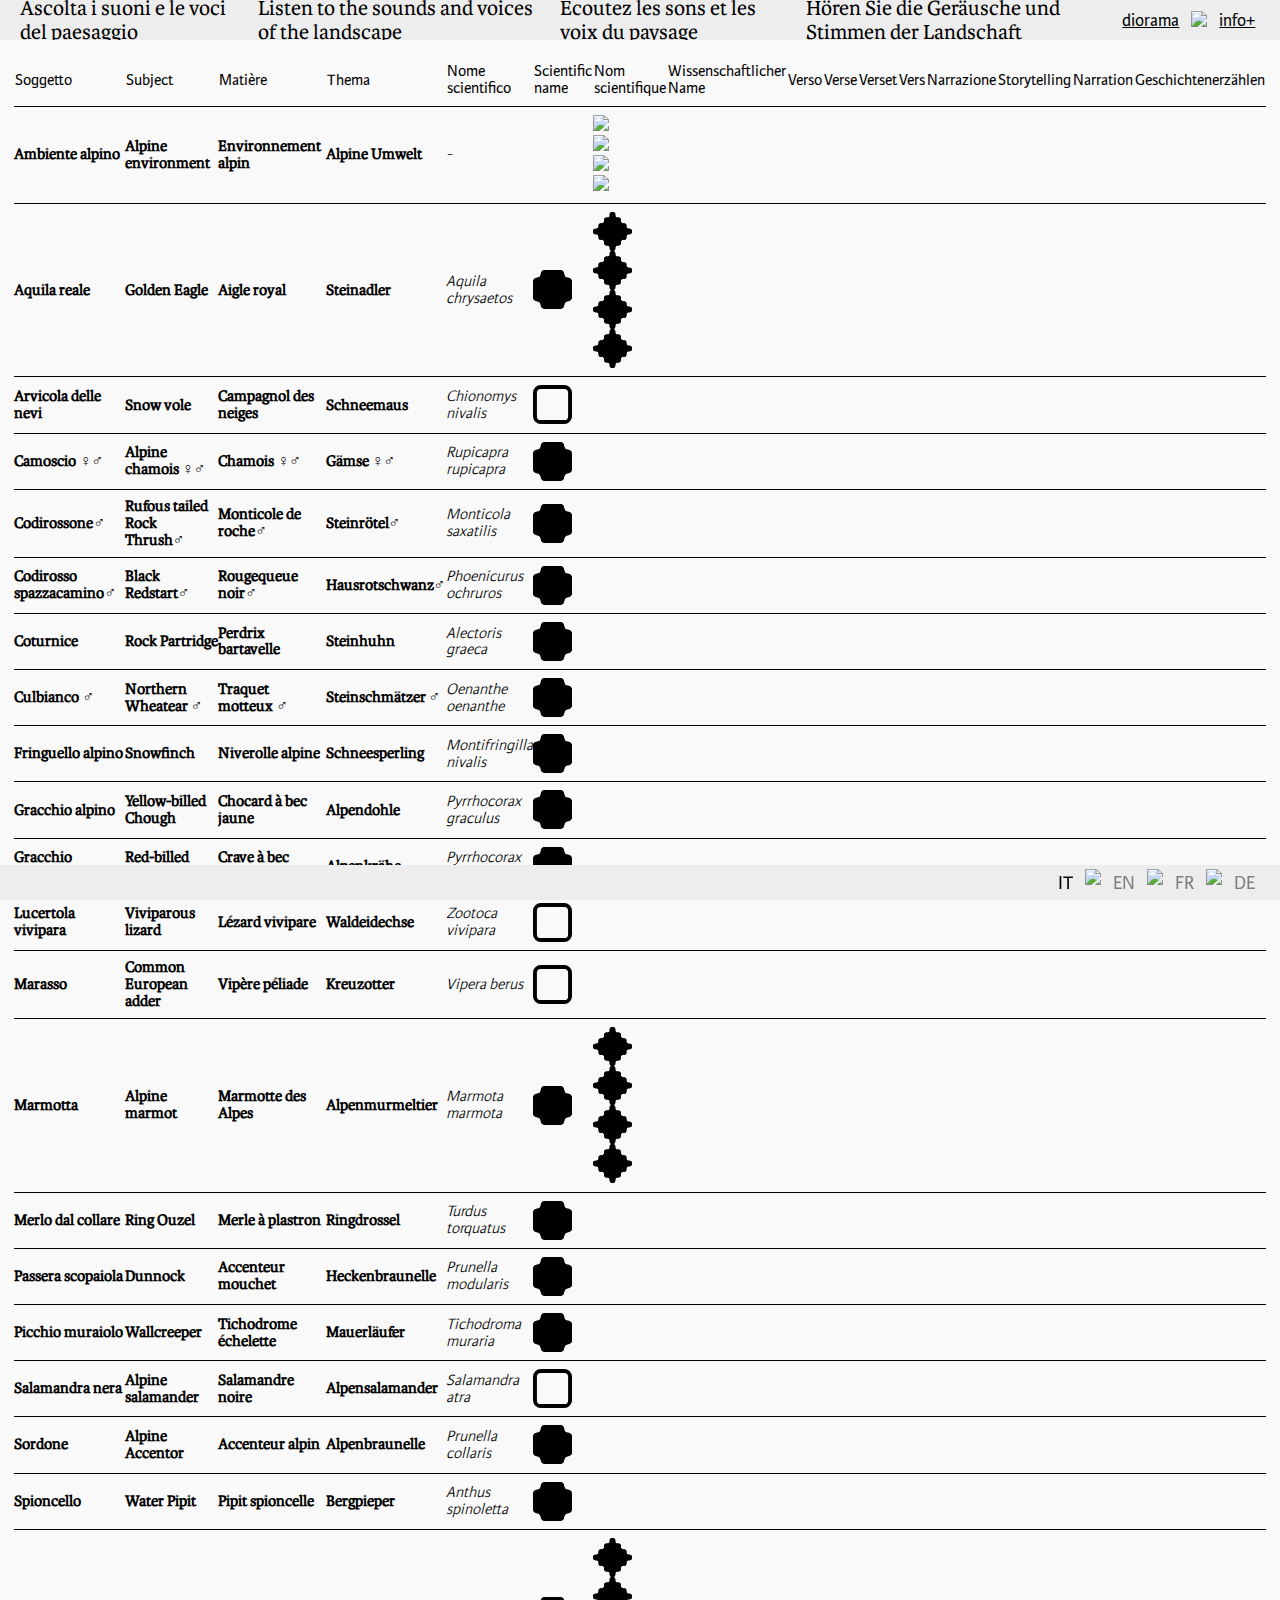
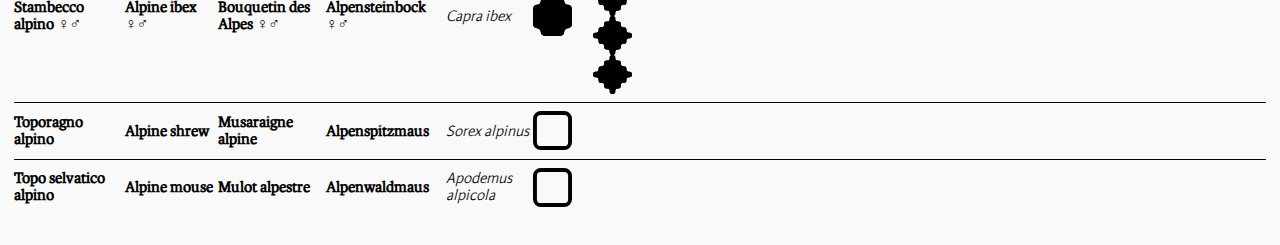
==== commit b042f157: "glyphs correction" ====
--- a/archivio.html
+++ b/archivio.html
@@ -10,6 +10,39 @@
   <script src="https://code.jquery.com/jquery-3.6.1.js" integrity="sha256-3zlB5s2uwoUzrXK3BT7AX3FyvojsraNFxCc2vC/7pNI="
     crossorigin="anonymous"></script>
   <title>Archivio</title>
+  <script>
+    $(document).ready(sortTable)
+
+    function sortTable() {
+      let tmpLang = localStorage.getItem("lang")
+      let langIdx = tmpLang == "it" ? 0 : tmpLang == "en" ? 1 : tmpLang == "fr" ? 2 : 3
+
+      var table, rows, switching, i, x, y, shouldSwitch;
+      table = document.getElementById("archivio-table");
+      switching = true;
+
+      while (switching) {
+        switching = false;
+        rows = table.rows;
+
+        for (i = 2; i < (rows.length - 1); i++) {
+          shouldSwitch = false;
+          x = rows[i].getElementsByTagName("TD")[langIdx];
+          y = rows[i + 1].getElementsByTagName("TD")[langIdx];
+
+          if (x.innerHTML.toLowerCase() > y.innerHTML.toLowerCase()) {
+            shouldSwitch = true;
+            break;
+          }
+        }
+
+        if (shouldSwitch) {
+          rows[i].parentNode.insertBefore(rows[i + 1], rows[i]);
+          switching = true;
+        }
+      }
+    }
+  </script>
 </head>
 
 <body>
@@ -19,11 +52,11 @@
     <div lang="fr" class="title">Écoutez les sons et les voix du paysage</div>
     <div lang="de" class="title">Hören Sie die Geräusche und Stimmen der Landschaft</div>
     <div class="menu">
-        <div class="archivio">
+      <div class="archivio">
         <a href="index.html">diorama</a>
       </div>
       <div class="separator">
-        <img src="assets\icons\separator.svg"/>
+        <img src="assets\icons\separator.svg" />
       </div>
       <div class="info">
         <button class="info-button-open" onclick="openInfo()">info+</button>
@@ -45,7 +78,7 @@
             <p lang="it">Verso</p>
             <p lang="en">Verse</p>
             <p lang="fr">Verset</p>
-            <p lang="de">Verse</p> 
+            <p lang="de">Verse</p>
           </div>
           <div class="icon-type">
             <img class="icon-versi" src="assets\icons\audio-narrazione-grey.svg" />
@@ -69,15 +102,14 @@
           <div lang="de" class="info-title">Tonarchive</div>
           <table>
             <tr>
-              <td>- Biblioteca Museo</td>
               <td>- Aporee</td>
-            </tr>
-            <tr>
               <td>- Aplsalts</td>
+            </tr>
+            <tr>
               <td>- Envato Elements</td>
-            </tr>
-            <tr>
               <td>- Vogelwarte</td>
+            </tr>
+            <tr>
               <td>- Fonik</td>
             </tr>
           </table>
@@ -91,11 +123,52 @@
           <div class="info-subtitle">SUPSI - Istituto Design</div>
           <table>
             <tr>
+              <td>Alberto Guerra</td>
+              <td lang="it">Sviluppo interfaccia</td>
+              <td lang="en">Interface development</td>
+              <td lang="fr">Développement interfaces</td>
+              <td lang="de">Schnittstellenentwicklung</td>
+            </tr>
+            <tr>
+              <td>Antonella Autuori</td>
+              <td lang="it">Design interfaccia</td>
+              <td lang="en">Design interface</td>
+              <td lang="fr">Design d'interface</td>
+              <td lang="de">Design der schnittstelle</td>
+            </tr>
+            <tr>
+              <td>Daniele Murgia</td>
+              <td lang="it">Sound design</td>
+              <td lang="en">Sound design</td>
+              <td lang="fr">Réalisation sonore</td>
+              <td lang="de">Tonproduktion</td>
+            </tr>
+            <tr>
+              <td>Giulio Zaccarelli</td>
+              <td lang="it">Design totem espositivo</td>
+              <td lang="en">Ausstellung totem design</td>
+              <td lang="fr">Exposition totem design</td>
+              <td lang="de">Ausstellung totem design</td>
+            </tr>
+            <tr>
               <td>Jean-Pierre Calderolo</td>
-              <td lang="it">Coordinatore progetto</td>
-              <td lang="en">Project coordinator</td>
-              <td lang="fr">Coordinateur de projet</td>
-              <td lang="de">Projektkoordinator</td>
+              <td lang="it">Coordinamento progetto</td>
+              <td lang="en">Project coordination</td>
+              <td lang="fr">Coordination de projet</td>
+              <td lang="de">Projektkoordinierung</td>
+            </tr>
+          <!-- </table>
+          <div lang="it" class="info-subtitle">Collaboratori esterni</div>
+          <div lang="en" class="info-subtitle">External collaborators</div>
+          <div lang="fr" class="info-subtitle">Collaborateurs externes</div>
+          <div lang="de" class="info-subtitle">Externe Mitarbeiter</div>
+          <table> -->
+            <tr>
+              <td>Juan C. Alzate Peña</td>
+              <td lang="it">Sviluppo interfaccia</td>
+              <td lang="en">Interface development</td>
+              <td lang="fr">Développement interfaces</td>
+              <td lang="de">Schnittstellenentwicklung</td>
             </tr>
             <tr>
               <td>Marta Pucciarelli</td>
@@ -111,53 +184,15 @@
               <td lang="fr">Activités éducatives</td>
               <td lang="de">Bildungsaktivitäten</td>
             </tr>
-            <tr>
-              <td>Giulio Zaccarelli</td>
-              <td lang="it">Parete scientifica</td>
-              <td lang="en">Scientific wall</td>
-              <td lang="fr">Mur scientifique</td>
-              <td lang="de">Wissenschaftliche Wand</td>
-            </tr>
-            <tr>
-              <td>Antonella Autuori</td>
-              <td lang="it">Interfaccia sonora</td>
-              <td lang="en">Sound interface</td>
-              <td lang="fr">Interface sonore</td>
-              <td lang="de">Sound-Schnittstelle</td>
-            </tr>
           </table>
-          <div lang="it" class="info-subtitle">Collaboratori esterni</div>
-          <div lang="en" class="info-subtitle">External collaborators</div>
-          <div lang="fr" class="info-subtitle">Collaborateurs externes</div>
-          <div lang="de" class="info-subtitle">Externe Mitarbeiter</div>
           <table>
-            <tr>
-              <td>Daniele Murgia</td>
-              <td lang="it">Produzione suoni</td>
-              <td lang="en">Sound production</td>
-              <td lang="fr">Réalisation sonore</td>
-              <td lang="de">Tonproduktion</td>
-            </tr>
-            <tr>
-              <td>Juan C. Alzate Peña</td>
-              <td lang="it">Sviluppo interfaccia</td>
-              <td lang="en">Interface development</td>
-              <td lang="fr">Développement d'interfaces</td>
-              <td lang="de">Schnittstellenentwicklung</td>
-            </tr>
-            <tr>
-              <td>Alberto Guerra</td>
-              <td lang="it">Sviluppo interfaccia</td>
-              <td lang="en">Interface development</td>
-              <td lang="fr">Développement d'interfaces</td>
-              <td lang="de">Schnittstellenentwicklung</td>
-            </tr>
-          </table>
           <div lang="it" class="info-subtitle">UNITAS - Associazione Ciechi e Ipovedenti<br>della Svizzera</div>
-          <div lang="en" class="info-subtitle">UNITAS - Association of the Blind and Visually Impaired<br>of Switzerland</div>
+          <div lang="en" class="info-subtitle">UNITAS - Association of the Blind and Visually Impaired<br>of Switzerland
+          </div>
           <div lang="fr" class="info-subtitle">UNITAS - Association des aveugles et malvoyants<br>de Suisse</div>
           <div lang="de" class="info-subtitle">UNITAS - Blinden- und Sehbehindertenverband<br>der Schweiz</div>
-          <table>
+        </table>
+          <!-- <table>
             <tr>
               <td>Giorgietti Pia</td>
               <td lang="it">Ruolo</td>
@@ -169,12 +204,12 @@
               <td>Tiziana</td>
               <td>Ruolo</td>
             </tr>
-          </table>
-          <div lang="it" class="info-subtitle">UNISMR - Università degli Studi della Repubblica<br>di San Marino</div>
-          <div lang="en" class="info-subtitle">UNISMR - University of the Republic <br>of San Marino</div>
-          <div lang="fr" class="info-subtitle">UNISMR - Université de la République<br>de Saint-Marin</div>
-          <div lang="de" class="info-subtitle">UNISMR - Universität der Republik<br>San Marino</div>
-          <div lang="it" class="info-p">Realizzazione della traccia<br>“Una passeggiata sonora”</div>
+          </table> -->
+          <div lang="it" class="info-subtitle">Museo cantonale di storia naturale</div>
+          <div lang="en" class="info-subtitle">Cantonal museum of natural history</div>
+          <div lang="fr" class="info-subtitle">Musée cantonal d'histoire naturelle</div>
+          <div lang="de" class="info-subtitle">Kantonales Museum für Naturkunde</div>
+          <!-- <div lang="it" class="info-p">Realizzazione della traccia<br>“Una passeggiata sonora”</div>
           <div lang="en" class="info-p">Creation of the track<br>"A sound walk"</div>
           <div lang="fr" class="info-p">Création du morceau<br>"Une promenade sonore"</div>
           <div lang="de" class="info-p">Erstellung des Tracks <br>"Ein klangvoller Spaziergang"</div>
@@ -215,7 +250,7 @@
               <td lang="de">Designer</td>
             </tr>
           </table>
-        </div>
+        </div> -->
       </div>
     </div>
   </div>
@@ -225,338 +260,347 @@
   <div class="table-top-mask">
 
   </div>
-  <table class="archivio-table">
+  <table class="archivio-table" id="archivio-table">
     <thead>
-    <tr>
-      <th lang="it" class="first-column">Soggetto</th>
-      <th lang="en" class="first-column">Subject</th>
-      <th lang="fr" class="first-column">Matière</th>
-      <th lang="de" class="first-column">Thema</th>
-      <th lang="it" class="second-column">Nome scientifico</th>
-      <th lang="en" class="second-column">Scientific name</th>
-      <th lang="fr" class="second-column">Nom scientifique</th>
-      <th lang="de" class="second-column">Wissenschaftlicher Name</th>
-      <th lang="it" class="third-column">Verso</th>
-      <th lang="en" class="third-column">Verse</th>
-      <th lang="fr" class="third-column">Verset</th>
-      <th lang="de" class="third-column">Vers</th>
-      <th lang="it">Narrazione</th>
-      <th lang="en">Storytelling</th>
-      <th lang="fr">Narration</th>
-      <th lang="de">Geschichtenerzählen</th>
-    </tr>
-  </thead>
-  <tbody>
-    <tr>
-      <td lang="it" class="soggeto-name">Passeggiata sonora</td>
-      <td lang="en" class="soggeto-name">Sound walk</td>
-      <td lang="fr" class="soggeto-name">Marche sonore</td>
-      <td lang="de" class="soggeto-name">Klingender Spaziergang</td>
-      <td class="nome-scientifico">-</td>
-      <td></td>
-      <td>
-        <div>
-          <img id="IT_passeggiata" class="btnAudio main-audio" src="assets\icons\audio-narrazione-white.svg" />
-        </div>
-      </td>
-    </tr>
-    <tr>
-      <td lang="it" class="soggeto-name">Ambiente alpino</td>
-      <td lang="en" class="soggeto-name">Alpine environment</td>
-      <td lang="fr" class="soggeto-name">Environnement alpin</td>
-      <td lang="de" class="soggeto-name">Alpine Umwelt</td>
-      <td class="nome-scientifico">-</td>
-      <td></td>
-      <td>
-        <div lang="it">
-          <img id="IT_ambiente_alpino" class="btnAudio main-audio" src="assets\icons\audio-narrazione-white.svg" />
-        </div>
-        <div lang="en">
-          <img id="EN_The_alpine_environment" class="btnAudio main-audio" src="assets\icons\audio-narrazione-white.svg" />
-        </div>
-        <div lang="fr">
-          <img id="FR_Environment_alpin" class="btnAudio main-audio" src="assets\icons\audio-narrazione-white.svg" />
-        </div>
-        <div lang="de" >
-          <img id="DE_Die_alpine_Umwelt" class="btnAudio main-audio" src="assets\icons\audio-narrazione-white.svg" />
-        </div>
-        </td>
-    </tr>
-    <tr>
-      <td lang="it" class="soggeto-name">Aquila reale</td>
-      <td lang="en" class="soggeto-name">Golden Eagle</td>
-      <td lang="fr" class="soggeto-name">Aigle royal</td>
-      <td lang="de" class="soggeto-name">Steinadler</td>
-      <td class="nome-scientifico">Aquila chrysaetos</td>
-      <td>
-        <div id="aquila_reale" data-type="verso-black" content="aquila_reale" class="btnAudio icon icon-archivio"></div>
-      </td>
-      <td>
-        <div lang="it" id="IT_aquila" data-type="audio-narrazione-black" content="aquila_reale" class="btnAudio icon icon-archivio"></div>
-        <div lang="en" id="EN_Golden_eagle" data-type="audio-narrazione-black" content="aquila_reale" class="btnAudio icon icon-archivio"></div>
-        <div lang="fr" id="FR_Aigleroyal" data-type="audio-narrazione-black" content="aquila_reale" class="btnAudio icon icon-archivio"></div>
-        <div lang="de" id="DE_aquila" data-type="audio-narrazione-black" content="aquila_reale" class="btnAudio icon icon-archivio"></div>
-      </td>
-    </tr>
-    <tr>
-      <td lang="it" class="soggeto-name">Arvicola delle nevi</td>
-      <td lang="en" class="soggeto-name">Snow vole</td>
-      <td lang="fr" class="soggeto-name">Campagnol des neiges</td>
-      <td lang="de" class="soggeto-name">Schneemaus</td>
-      <td class="nome-scientifico">Chionomys nivalis</td>
-      <td>
-        <div data-type="no-audio" content="arvicola_delle_nevi" class="icon icon-archivio"></div>
-      </td>
-      <td></td>
-    </tr>
-    <tr>
-      <td lang="it" class="soggeto-name">Camoscio ♀♂</td>
-      <td lang="en" class="soggeto-name">Alpine chamois ♀♂</td>
-      <td lang="fr" class="soggeto-name">Chamois ♀♂</td>
-      <td lang="de" class="soggeto-name">Gämse ♀♂</td>
-      <td class="nome-scientifico">Rupicapra rupicapra</td>
-      <td>
-        <div id="camoscio" data-type="verso-black" content="camoscio_M" class="btnAudio icon icon-archivio"></div>
-      </td>
-      <td></td>
-    </tr>
-    <tr>
-      <td lang="it" class="soggeto-name">Codirossone</td>
-      <td lang="en" class="soggeto-name">Rufous tailed Rock Thrush</td>
-      <td lang="fr" class="soggeto-name">Monticole de roche</td>
-      <td lang="de" class="soggeto-name">Steinrötel</td>
-      <td class="nome-scientifico">Monticola saxatilis</td>
-      <td>
-        <div id="codirossone" data-type="verso-black" content="codirossone" class="btnAudio icon icon-archivio"></div>
-      </td>
-      <td></td>
-    </tr>
-    <tr>
-      <td lang="it" class="soggeto-name">Codirosso spazzacamino</td>
-      <td lang="en" class="soggeto-name">Black Redstart</td>
-      <td lang="fr" class="soggeto-name">Rougequeue noir</td>
-      <td lang="de" class="soggeto-name">Hausrotschwanz</td>
-      <td class="nome-scientifico">Phoenicurus ochruros</td>
-      <td>
-        <div id="codirosso_spazzacamino" data-type="verso-black" content="codirosso_spazzacamino" class="btnAudio icon icon-archivio"></div>
-      </td>
-      <td></td>
-    </tr>
-    <tr>
-      <td lang="it" class="soggeto-name">Coturnice</td>
-      <td lang="en" class="soggeto-name">Rock Partridge</td>
-      <td lang="fr" class="soggeto-name">Perdrix bartavelle</td>
-      <td lang="de" class="soggeto-name">Steinhuhn</td>
-      <td class="nome-scientifico">Alectoris graeca</td>
-      <td>
-        <div id="coturnice" data-type="verso-black" content="coturnice" class="btnAudio icon icon-archivio"></div>
-      </td>
-      <td></td>
-    </tr>
-    <tr>
-      <td lang="it" class="soggeto-name">Culbianco ♂</td>
-      <td lang="en" class="soggeto-name">Northern Wheatear ♂</td>
-      <td lang="fr" class="soggeto-name">Traquet motteux ♂</td>
-      <td lang="de" class="soggeto-name">Steinschmätzer ♂</td>
-      <td class="nome-scientifico">Oenanthe oenanthe</td>
-      <td>
-        <div id="culbianco" data-type="verso-black" content="culbianco" class="btnAudio icon icon-archivio"></div>
-      </td>
-      <td></td>
-    </tr>
-    <tr>
-      <td lang="it" class="soggeto-name">Fringuello alpino</td>
-      <td lang="en" class="soggeto-name">Snowfinch</td>
-      <td lang="fr" class="soggeto-name">Niverolle alpine</td>
-      <td lang="de" class="soggeto-name">Schneesperling</td>
-      <td class="nome-scientifico">Montifringilla nivalis</td>
-      <td>
-        <div id="fringuello_alpino" data-type="verso-black" content="fringuello_alpino" class="btnAudio icon icon-archivio"></div>
-      </td>
-      <td></td>
-    </tr>
-    <tr>
-      <td lang="it" class="soggeto-name">Gracchio alpino</td>
-      <td lang="en" class="soggeto-name">Yellow-billed Chough</td>
-      <td lang="fr" class="soggeto-name">Chocard à bec jaune</td>
-      <td lang="de" class="soggeto-name">Alpendohle</td>
-      <td class="nome-scientifico">Pyrrhocorax graculus</td>
-      <td>
-        <div id="gracchio_alpino" data-type="verso-black" content="gracchio_alpino" class="btnAudio icon icon-archivio"></div>
-      </td>
-      <td></td>
-    </tr>
-    <tr>
-      <td lang="it" class="soggeto-name">Gracchio corallino</td>
-      <td lang="en" class="soggeto-name">Red-billed Chough</td>
-      <td lang="fr" class="soggeto-name">Crave à bec rouge</td>
-      <td lang="de" class="soggeto-name">Alpenkrähe</td>
-      <td class="nome-scientifico">Pyrrhocorax pyrrhocorax</td>
-      <td>
-        <div id="gracchio_corallino" data-type="verso-black" content="gracchio_corallino" class="btnAudio icon icon-archivio"></div>
-      </td>
-      <td></td>
-    </tr>
-    <tr>
-      <td lang="it" class="soggeto-name">Lucertola vivipara</td>
-      <td lang="en" class="soggeto-name">Viviparous lizard</td>
-      <td lang="fr" class="soggeto-name">Lézard vivipare</td>
-      <td lang="de" class="soggeto-name">Waldeidechse</td>
-      <td class="nome-scientifico">Zootoca vivipara</td>
-      <td>
-        <div data-type="no-audio" content="lucertola_vivipera" class="icon icon-archivio"></div>
-      </td>
-      <td></td>
-    </tr>
-    <tr>
-      <td lang="it" class="soggeto-name">Marasso</td>
-      <td lang="en" class="soggeto-name">Common European adder</td>
-      <td lang="fr" class="soggeto-name">Vipère péliade</td>
-      <td lang="de" class="soggeto-name">Kreuzotter</td>
-      <td class="nome-scientifico">Vipera berus</td>
-      <td>
-        <div data-type="no-audio" content="marasso" class="icon icon-archivio"></div>
-      </td>
-      <td></td>
-    </tr>
-    <tr>
-      <td lang="it" class="soggeto-name">Marmotta</td>
-      <td lang="en" class="soggeto-name">Alpine marmot</td>
-      <td lang="fr" class="soggeto-name">Marmotte des Alpes</td>
-      <td lang="de" class="soggeto-name">Alpenmurmeltier</td>
-      <td class="nome-scientifico">Marmota marmota</td>
-      <td>
-        <div id="marmotta" data-type="verso-black" content="marmotta" class="btnAudio icon icon-archivio"></div>
-      </td>
-      <td>
-        <div lang="it" id="IT_marmotta" data-type="audio-narrazione-black" content="marmotta" class="btnAudio icon icon-archivio"></div>
-        <div lang="en" id="EN_Marmot" data-type="audio-narrazione-black" content="marmotta" class="btnAudio icon icon-archivio"></div>
-        <div lang="fr" id="FR_Marmotte" data-type="audio-narrazione-black" content="marmotta" class="btnAudio icon icon-archivio"></div>
-        <div lang="de" id="DE_Murmeltier" data-type="audio-narrazione-black" content="marmotta" class="btnAudio icon icon-archivio"></div>
-      </td>
-    </tr>
-    <tr>
-      <td lang="it" class="soggeto-name">Merlo dal collare</td>
-      <td lang="en" class="soggeto-name">Ring Ouzel</td>
-      <td lang="fr" class="soggeto-name">Merle à plastron</td>
-      <td lang="de" class="soggeto-name">Ringdrossel</td>
-      <td class="nome-scientifico">Turdus torquatus</td>
-      <td>
-        <div id="merlo_dal_collare" data-type="verso-black" content="merlo_dal_collare" class="btnAudio icon icon-archivio"></div>
-      </td>
-      <td></td>
-    </tr>
-    <tr>
-      <td lang="it" class="soggeto-name">Passera scopaiola</td>
-      <td lang="en" class="soggeto-name">Dunnock</td>
-      <td lang="fr" class="soggeto-name">Accenteur mouchet</td>
-      <td lang="de" class="soggeto-name">Heckenbraunelle</td>
-      <td class="nome-scientifico">Prunella modularis</td>
-      <td>
-        <div id="passera_scopaiola" data-type="verso-black" content="passera_scopaiola" class="btnAudio icon icon-archivio"></div>
-      </td>
-      <td></td>
-    </tr>
-    <tr>
-      <td lang="it" class="soggeto-name">Picchio muraiolo</td>
-      <td lang="en" class="soggeto-name">Wallcreeper</td>
-      <td lang="fr" class="soggeto-name">Tichodrome échelette</td>
-      <td lang="de" class="soggeto-name">Mauerläufer</td>
-      <td class="nome-scientifico">Tichodroma muraria</td>
-      <td>
-        <div id="picchio_muraiolo" data-type="verso-black" content="picchio_muraiolo" class="btnAudio icon icon-archivio"></div>
-      </td>
-      <td></td>
-    </tr>
-    <tr>
-      <td lang="it" class="soggeto-name">Salamandra nera</td>
-      <td lang="en" class="soggeto-name">Alpine salamander</td>
-      <td lang="fr" class="soggeto-name">Salamandre noire</td>
-      <td lang="de" class="soggeto-name">Alpensalamander</span>
-      <td class="nome-scientifico">Salamandra atra</td>
-      <td>
-        <div data-type="no-audio" content="salamandra_nera" class="icon icon-archivio"></div>
-      </td>
-      <td></td>
-    </tr>
-    <tr>
-      <td lang="it" class="soggeto-name">Sordone</td>
-      <td lang="en" class="soggeto-name">Alpine Accentor</td>
-      <td lang="fr" class="soggeto-name">Accenteur alpin</td>
-      <td lang="de" class="soggeto-name">Alpenbraunelle</td>
-      <td class="nome-scientifico">Prunella collaris</td>
-      <td>
-        <div id="sordone" data-type="verso-black" content="sordone" class="btnAudio icon icon-archivio"></div>
-      </td>
-      <td></td>
-    </tr>
-    <tr>
-      <td lang="it" class="soggeto-name">Spioncello</td>
-      <td lang="en" class="soggeto-name">Water Pipit</td>
-      <td lang="fr" class="soggeto-name">Pipit spioncelle</td>
-      <td lang="de" class="soggeto-name">Bergpieper</td>
-      <td class="nome-scientifico">Anthus spinoletta</td>
-      <td>
-        <div id="spioncello" data-type="verso-black" content="spioncello" class="btnAudio icon icon-archivio"></div>
-      </td>
-      <td></td>
-    </tr>
-    <tr>
-      <td lang="it" class="soggeto-name">Stambecco alpino ♀♂</td>
-      <td lang="en" class="soggeto-name">Alpine ibex ♀♂</td>
-      <td lang="fr" class="soggeto-name">Bouquetin des Alpes ♀♂</td>
-      <td lang="de" class="soggeto-name">Alpensteinbock ♀♂</td>
-      <td class="nome-scientifico">Capra ibex</td>
-      <td>
-        <div id="stambecco" data-type="verso-black" content="stambecco_alpino_F" class="btnAudio icon icon-archivio"></div>
-      </td>
-      <td>
-        <div lang="it" id="IT_stambecco_M" data-type="audio-narrazione-black" content="stambecco_alpino_M" class="btnAudio icon icon-archivio"></div>
-        <div lang="en" id="EN_Ibex" data-type="audio-narrazione-black" content="stambecco_alpino_M" class="btnAudio icon icon-archivio"></div>
-        <div lang="fr" id="FR_Bouquetin" data-type="audio-narrazione-black" content="stambecco_alpino_M" class="btnAudio icon icon-archivio"></div>
-        <div lang="de" id="DE_Steinbock" data-type="audio-narrazione-black" content="stambecco_alpino_M" class="btnAudio icon icon-archivio"></div>
-      </td>
-    </tr>
-    <tr>
-      <td lang="it" class="soggeto-name">Toporagno alpino</td>
-      <td lang="en" class="soggeto-name">Alpine shrew</td>
-      <td lang="fr" class="soggeto-name">Musaraigne alpine</td>
-      <td lang="de" class="soggeto-name">Alpenspitzmaus</td>
-      <td class="nome-scientifico">Sorex alpinus</td>
-      <td>
-        <div data-type="no-audio" content="toporagno_alpino" class="icon icon-archivio"></div>
-      </td>
-      <td></td>
-    </tr>
-    <tr>
-      <td lang="it" class="soggeto-name">Topo selvatico alpino</td>
-      <td lang="en" class="soggeto-name">Alpine mouse</td>
-      <td lang="fr" class="soggeto-name">Mulot alpestre</td>
-      <td lang="de" class="soggeto-name">Alpenwaldmaus</td>
-      <td class="nome-scientifico">Apodemus alpicola</td>
-      <td>
-        <div data-type="no-audio" content="topo_selvatico_alpino" class="icon icon-archivio"></div>
-      </td>
-      <td></td>
-    </tr>
+      <tr>
+        <th lang="it" class="first-column">Soggetto</th>
+        <th lang="en" class="first-column">Subject</th>
+        <th lang="fr" class="first-column">Matière</th>
+        <th lang="de" class="first-column">Thema</th>
+        <th lang="it" class="second-column">Nome scientifico</th>
+        <th lang="en" class="second-column">Scientific name</th>
+        <th lang="fr" class="second-column">Nom scientifique</th>
+        <th lang="de" class="second-column">Wissenschaftlicher Name</th>
+        <th lang="it" class="third-column">Verso</th>
+        <th lang="en" class="third-column">Verse</th>
+        <th lang="fr" class="third-column">Verset</th>
+        <th lang="de" class="third-column">Vers</th>
+        <th lang="it">Narrazione</th>
+        <th lang="en">Storytelling</th>
+        <th lang="fr">Narration</th>
+        <th lang="de">Geschichtenerzählen</th>
+      </tr>
+    </thead>
+    <tbody>
+      <tr>
+        <td lang="it" class="soggeto-name">Ambiente alpino</td>
+        <td lang="en" class="soggeto-name">Alpine environment</td>
+        <td lang="fr" class="soggeto-name">Environnement alpin</td>
+        <td lang="de" class="soggeto-name">Alpine Umwelt</td>
+        <td class="nome-scientifico">-</td>
+        <td></td>
+        <td>
+          <div lang="it">
+            <img id="IT_ambiente_alpino" class="btnAudio main-audio" src="assets\icons\audio-narrazione-white.svg" />
+          </div>
+          <div lang="en">
+            <img id="EN_The_alpine_environment" class="btnAudio main-audio"
+              src="assets\icons\audio-narrazione-white.svg" />
+          </div>
+          <div lang="fr">
+            <img id="FR_Environment_alpin" class="btnAudio main-audio" src="assets\icons\audio-narrazione-white.svg" />
+          </div>
+          <div lang="de">
+            <img id="DE_Die_alpine_Umwelt" class="btnAudio main-audio" src="assets\icons\audio-narrazione-white.svg" />
+          </div>
+        </td>
+      </tr>
+      <tr>
+        <td lang="it" class="soggeto-name">Aquila reale</td>
+        <td lang="en" class="soggeto-name">Golden Eagle</td>
+        <td lang="fr" class="soggeto-name">Aigle royal</td>
+        <td lang="de" class="soggeto-name">Steinadler</td>
+        <td class="nome-scientifico">Aquila chrysaetos</td>
+        <td>
+          <div id="aquila_reale" data-type="verso-black" content="aquila_reale" class="btnAudio icon icon-archivio">
+          </div>
+        </td>
+        <td>
+          <div lang="it" id="IT_aquila" data-type="audio-narrazione-black" content="aquila_reale"
+            class="btnAudio icon icon-archivio"></div>
+          <div lang="en" id="EN_Golden_eagle" data-type="audio-narrazione-black" content="aquila_reale"
+            class="btnAudio icon icon-archivio"></div>
+          <div lang="fr" id="FR_Aigleroyal" data-type="audio-narrazione-black" content="aquila_reale"
+            class="btnAudio icon icon-archivio"></div>
+          <div lang="de" id="DE_aquila" data-type="audio-narrazione-black" content="aquila_reale"
+            class="btnAudio icon icon-archivio"></div>
+        </td>
+      </tr>
+      <tr>
+        <td lang="it" class="soggeto-name">Arvicola delle nevi</td>
+        <td lang="en" class="soggeto-name">Snow vole</td>
+        <td lang="fr" class="soggeto-name">Campagnol des neiges</td>
+        <td lang="de" class="soggeto-name">Schneemaus</td>
+        <td class="nome-scientifico">Chionomys nivalis</td>
+        <td>
+          <div data-type="no-audio" content="arvicola_delle_nevi" class="icon icon-archivio"></div>
+        </td>
+        <td></td>
+      </tr>
+      <tr>
+        <td lang="it" class="soggeto-name">Camoscio ♀♂</td>
+        <td lang="en" class="soggeto-name">Alpine chamois ♀♂</td>
+        <td lang="fr" class="soggeto-name">Chamois ♀♂</td>
+        <td lang="de" class="soggeto-name">Gämse ♀♂</td>
+        <td class="nome-scientifico">Rupicapra rupicapra</td>
+        <td>
+          <div id="camoscio" data-type="verso-black" content="camoscio_M" class="btnAudio icon icon-archivio"></div>
+        </td>
+        <td></td>
+      </tr>
+      <tr>
+        <td lang="it" class="soggeto-name">Codirossone♂</td>
+        <td lang="en" class="soggeto-name">Rufous tailed Rock Thrush♂</td>
+        <td lang="fr" class="soggeto-name">Monticole de roche♂</td>
+        <td lang="de" class="soggeto-name">Steinrötel♂</td>
+        <td class="nome-scientifico">Monticola saxatilis</td>
+        <td>
+          <div id="codirossone" data-type="verso-black" content="codirossone" class="btnAudio icon icon-archivio"></div>
+        </td>
+        <td></td>
+      </tr>
+      <tr>
+        <td lang="it" class="soggeto-name">Codirosso spazzacamino♂</td>
+        <td lang="en" class="soggeto-name">Black Redstart♂</td>
+        <td lang="fr" class="soggeto-name">Rougequeue noir♂</td>
+        <td lang="de" class="soggeto-name">Hausrotschwanz♂</td>
+        <td class="nome-scientifico">Phoenicurus ochruros</td>
+        <td>
+          <div id="codirosso_spazzacamino" data-type="verso-black" content="codirosso_spazzacamino"
+            class="btnAudio icon icon-archivio"></div>
+        </td>
+        <td></td>
+      </tr>
+      <tr>
+        <td lang="it" class="soggeto-name">Coturnice</td>
+        <td lang="en" class="soggeto-name">Rock Partridge</td>
+        <td lang="fr" class="soggeto-name">Perdrix bartavelle</td>
+        <td lang="de" class="soggeto-name">Steinhuhn</td>
+        <td class="nome-scientifico">Alectoris graeca</td>
+        <td>
+          <div id="coturnice" data-type="verso-black" content="coturnice" class="btnAudio icon icon-archivio"></div>
+        </td>
+        <td></td>
+      </tr>
+      <tr>
+        <td lang="it" class="soggeto-name">Culbianco ♂</td>
+        <td lang="en" class="soggeto-name">Northern Wheatear ♂</td>
+        <td lang="fr" class="soggeto-name">Traquet motteux ♂</td>
+        <td lang="de" class="soggeto-name">Steinschmätzer ♂</td>
+        <td class="nome-scientifico">Oenanthe oenanthe</td>
+        <td>
+          <div id="culbianco" data-type="verso-black" content="culbianco" class="btnAudio icon icon-archivio"></div>
+        </td>
+        <td></td>
+      </tr>
+      <tr>
+        <td lang="it" class="soggeto-name">Fringuello alpino</td>
+        <td lang="en" class="soggeto-name">Snowfinch</td>
+        <td lang="fr" class="soggeto-name">Niverolle alpine</td>
+        <td lang="de" class="soggeto-name">Schneesperling</td>
+        <td class="nome-scientifico">Montifringilla nivalis</td>
+        <td>
+          <div id="fringuello_alpino" data-type="verso-black" content="fringuello_alpino"
+            class="btnAudio icon icon-archivio"></div>
+        </td>
+        <td></td>
+      </tr>
+      <tr>
+        <td lang="it" class="soggeto-name">Gracchio alpino</td>
+        <td lang="en" class="soggeto-name">Yellow-billed Chough</td>
+        <td lang="fr" class="soggeto-name">Chocard à bec jaune</td>
+        <td lang="de" class="soggeto-name">Alpendohle</td>
+        <td class="nome-scientifico">Pyrrhocorax graculus</td>
+        <td>
+          <div id="gracchio_alpino" data-type="verso-black" content="gracchio_alpino"
+            class="btnAudio icon icon-archivio"></div>
+        </td>
+        <td></td>
+      </tr>
+      <tr>
+        <td lang="it" class="soggeto-name">Gracchio corallino</td>
+        <td lang="en" class="soggeto-name">Red-billed Chough</td>
+        <td lang="fr" class="soggeto-name">Crave à bec rouge</td>
+        <td lang="de" class="soggeto-name">Alpenkrähe</td>
+        <td class="nome-scientifico">Pyrrhocorax pyrrhocorax</td>
+        <td>
+          <div id="gracchio_corallino" data-type="verso-black" content="gracchio_corallino"
+            class="btnAudio icon icon-archivio"></div>
+        </td>
+        <td></td>
+      </tr>
+      <tr>
+        <td lang="it" class="soggeto-name">Lucertola vivipara</td>
+        <td lang="en" class="soggeto-name">Viviparous lizard</td>
+        <td lang="fr" class="soggeto-name">Lézard vivipare</td>
+        <td lang="de" class="soggeto-name">Waldeidechse</td>
+        <td class="nome-scientifico">Zootoca vivipara</td>
+        <td>
+          <div data-type="no-audio" content="lucertola_vivipera" class="icon icon-archivio"></div>
+        </td>
+        <td></td>
+      </tr>
+      <tr>
+        <td lang="it" class="soggeto-name">Marasso</td>
+        <td lang="en" class="soggeto-name">Common European adder</td>
+        <td lang="fr" class="soggeto-name">Vipère péliade</td>
+        <td lang="de" class="soggeto-name">Kreuzotter</td>
+        <td class="nome-scientifico">Vipera berus</td>
+        <td>
+          <div data-type="no-audio" content="marasso" class="icon icon-archivio"></div>
+        </td>
+        <td></td>
+      </tr>
+      <tr>
+        <td lang="it" class="soggeto-name">Marmotta</td>
+        <td lang="en" class="soggeto-name">Alpine marmot</td>
+        <td lang="fr" class="soggeto-name">Marmotte des Alpes</td>
+        <td lang="de" class="soggeto-name">Alpenmurmeltier</td>
+        <td class="nome-scientifico">Marmota marmota</td>
+        <td>
+          <div id="marmotta" data-type="verso-black" content="marmotta" class="btnAudio icon icon-archivio"></div>
+        </td>
+        <td>
+          <div lang="it" id="IT_marmotta" data-type="audio-narrazione-black" content="marmotta"
+            class="btnAudio icon icon-archivio"></div>
+          <div lang="en" id="EN_Marmot" data-type="audio-narrazione-black" content="marmotta"
+            class="btnAudio icon icon-archivio"></div>
+          <div lang="fr" id="FR_Marmotte" data-type="audio-narrazione-black" content="marmotta"
+            class="btnAudio icon icon-archivio"></div>
+          <div lang="de" id="DE_Murmeltier" data-type="audio-narrazione-black" content="marmotta"
+            class="btnAudio icon icon-archivio"></div>
+        </td>
+      </tr>
+      <tr>
+        <td lang="it" class="soggeto-name">Merlo dal collare</td>
+        <td lang="en" class="soggeto-name">Ring Ouzel</td>
+        <td lang="fr" class="soggeto-name">Merle à plastron</td>
+        <td lang="de" class="soggeto-name">Ringdrossel</td>
+        <td class="nome-scientifico">Turdus torquatus</td>
+        <td>
+          <div id="merlo_dal_collare" data-type="verso-black" content="merlo_dal_collare"
+            class="btnAudio icon icon-archivio"></div>
+        </td>
+        <td></td>
+      </tr>
+      <tr>
+        <td lang="it" class="soggeto-name">Passera scopaiola</td>
+        <td lang="en" class="soggeto-name">Dunnock</td>
+        <td lang="fr" class="soggeto-name">Accenteur mouchet</td>
+        <td lang="de" class="soggeto-name">Heckenbraunelle</td>
+        <td class="nome-scientifico">Prunella modularis</td>
+        <td>
+          <div id="passera_scopaiola" data-type="verso-black" content="passera_scopaiola"
+            class="btnAudio icon icon-archivio"></div>
+        </td>
+        <td></td>
+      </tr>
+      <tr>
+        <td lang="it" class="soggeto-name">Picchio muraiolo</td>
+        <td lang="en" class="soggeto-name">Wallcreeper</td>
+        <td lang="fr" class="soggeto-name">Tichodrome échelette</td>
+        <td lang="de" class="soggeto-name">Mauerläufer</td>
+        <td class="nome-scientifico">Tichodroma muraria</td>
+        <td>
+          <div id="picchio_muraiolo" data-type="verso-black" content="picchio_muraiolo"
+            class="btnAudio icon icon-archivio"></div>
+        </td>
+        <td></td>
+      </tr>
+      <tr>
+        <td lang="it" class="soggeto-name">Salamandra nera</td>
+        <td lang="en" class="soggeto-name">Alpine salamander</td>
+        <td lang="fr" class="soggeto-name">Salamandre noire</td>
+        <td lang="de" class="soggeto-name">Alpensalamander</span>
+        <td class="nome-scientifico">Salamandra atra</td>
+        <td>
+          <div data-type="no-audio" content="salamandra_nera" class="icon icon-archivio"></div>
+        </td>
+        <td></td>
+      </tr>
+      <tr>
+        <td lang="it" class="soggeto-name">Sordone</td>
+        <td lang="en" class="soggeto-name">Alpine Accentor</td>
+        <td lang="fr" class="soggeto-name">Accenteur alpin</td>
+        <td lang="de" class="soggeto-name">Alpenbraunelle</td>
+        <td class="nome-scientifico">Prunella collaris</td>
+        <td>
+          <div id="sordone" data-type="verso-black" content="sordone" class="btnAudio icon icon-archivio"></div>
+        </td>
+        <td></td>
+      </tr>
+      <tr>
+        <td lang="it" class="soggeto-name">Spioncello</td>
+        <td lang="en" class="soggeto-name">Water Pipit</td>
+        <td lang="fr" class="soggeto-name">Pipit spioncelle</td>
+        <td lang="de" class="soggeto-name">Bergpieper</td>
+        <td class="nome-scientifico">Anthus spinoletta</td>
+        <td>
+          <div id="spioncello" data-type="verso-black" content="spioncello" class="btnAudio icon icon-archivio"></div>
+        </td>
+        <td></td>
+      </tr>
+      <tr>
+        <td lang="it" class="soggeto-name">Stambecco alpino ♀♂</td>
+        <td lang="en" class="soggeto-name">Alpine ibex ♀♂</td>
+        <td lang="fr" class="soggeto-name">Bouquetin des Alpes ♀♂</td>
+        <td lang="de" class="soggeto-name">Alpensteinbock ♀♂</td>
+        <td class="nome-scientifico">Capra ibex</td>
+        <td>
+          <div id="stambecco" data-type="verso-black" content="stambecco_alpino_F" class="btnAudio icon icon-archivio">
+          </div>
+        </td>
+        <td>
+          <div lang="it" id="IT_stambecco_M" data-type="audio-narrazione-black" content="stambecco_alpino_M"
+            class="btnAudio icon icon-archivio"></div>
+          <div lang="en" id="EN_Ibex" data-type="audio-narrazione-black" content="stambecco_alpino_M"
+            class="btnAudio icon icon-archivio"></div>
+          <div lang="fr" id="FR_Bouquetin" data-type="audio-narrazione-black" content="stambecco_alpino_M"
+            class="btnAudio icon icon-archivio"></div>
+          <div lang="de" id="DE_Steinbock" data-type="audio-narrazione-black" content="stambecco_alpino_M"
+            class="btnAudio icon icon-archivio"></div>
+        </td>
+      </tr>
+      <tr>
+        <td lang="it" class="soggeto-name">Toporagno alpino</td>
+        <td lang="en" class="soggeto-name">Alpine shrew</td>
+        <td lang="fr" class="soggeto-name">Musaraigne alpine</td>
+        <td lang="de" class="soggeto-name">Alpenspitzmaus</td>
+        <td class="nome-scientifico">Sorex alpinus</td>
+        <td>
+          <div data-type="no-audio" content="toporagno_alpino" class="icon icon-archivio"></div>
+        </td>
+        <td></td>
+      </tr>
+      <tr>
+        <td lang="it" class="soggeto-name">Topo selvatico alpino</td>
+        <td lang="en" class="soggeto-name">Alpine mouse</td>
+        <td lang="fr" class="soggeto-name">Mulot alpestre</td>
+        <td lang="de" class="soggeto-name">Alpenwaldmaus</td>
+        <td class="nome-scientifico">Apodemus alpicola</td>
+        <td>
+          <div data-type="no-audio" content="topo_selvatico_alpino" class="icon icon-archivio"></div>
+        </td>
+        <td></td>
+      </tr>
     </tbody>
   </table>
 
   <div class="footer">
     <span class="audioControl" id="progressAudioTime">00:00</span>
-   <!-- <input class="audioControl" id="progressAudioBar" type="range" value="0" min="0" max="100" step="1" /> -->
+    <!-- <input class="audioControl" id="progressAudioBar" type="range" value="0" min="0" max="100" step="1" /> -->
     <div class="languages">
       <p id="switch-it" class="active-language">IT</p>
       <div class="separator-footer">
-        <img src="assets\icons\separator.svg"/>
+        <img src="assets\icons\separator.svg" />
       </div>
       <p id="switch-en">EN</p>
       <div class="separator-footer">
-        <img src="assets\icons\separator.svg"/>
+        <img src="assets\icons\separator.svg" />
       </div>
       <p id="switch-fr">FR</p>
       <div class="separator-footer">
-        <img src="assets\icons\separator.svg"/>
+        <img src="assets\icons\separator.svg" />
       </div>
       <p id="switch-de">DE</p>
     </div>
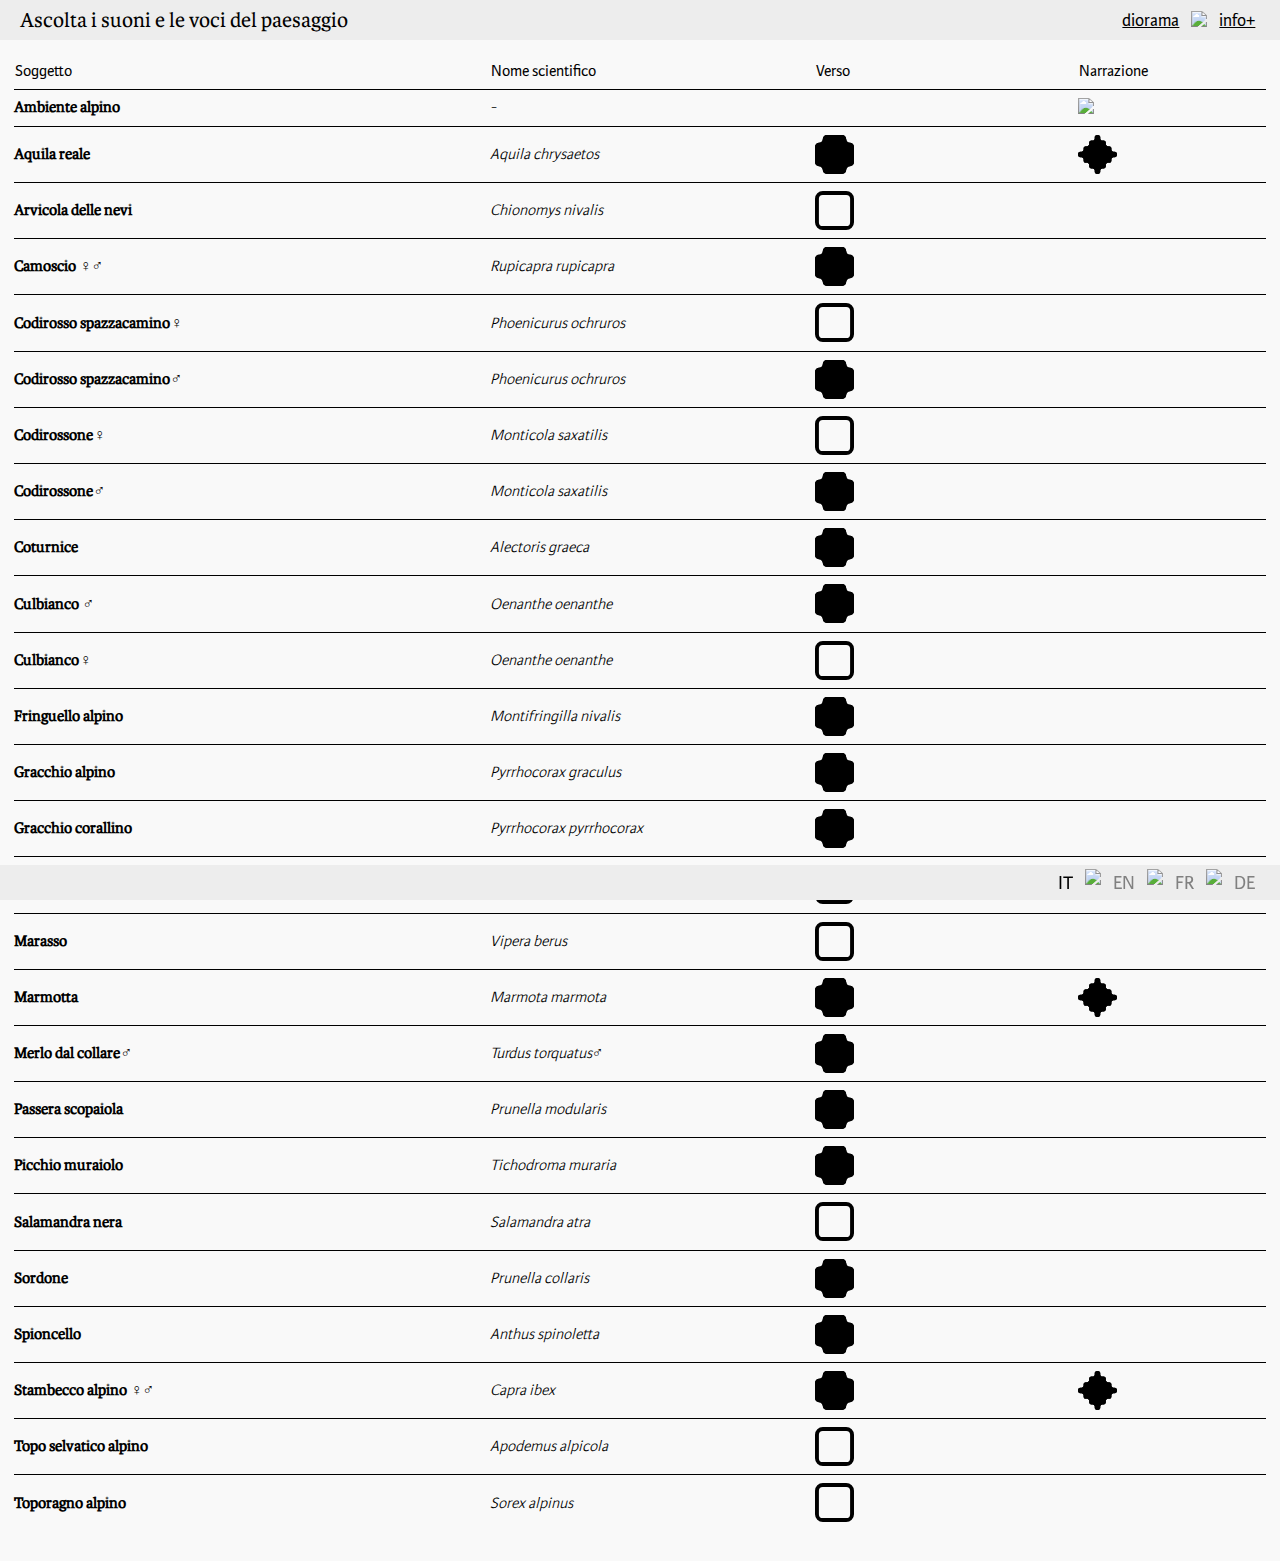
==== commit 7dfafdc2: "offline" ====
--- a/archivio.html
+++ b/archivio.html
@@ -7,7 +7,7 @@
   <meta name="viewport" content="width=device-width, initial-scale=1.0">
   <link rel="stylesheet" href="style.css">
   <link rel="stylesheet" href="audio.css">
-  <script src="https://code.jquery.com/jquery-3.6.1.js" integrity="sha256-3zlB5s2uwoUzrXK3BT7AX3FyvojsraNFxCc2vC/7pNI="
+  <script src="js/jquery-3.6.1.js" integrity="sha256-3zlB5s2uwoUzrXK3BT7AX3FyvojsraNFxCc2vC/7pNI="
     crossorigin="anonymous"></script>
   <title>Archivio</title>
   <script>
@@ -360,6 +360,17 @@
         <td></td>
       </tr>
       <tr>
+        <td lang="it" class="soggeto-name">Codirossone♀</td>
+        <td lang="en" class="soggeto-name">Rufous tailed Rock Thrush♀</td>
+        <td lang="fr" class="soggeto-name">Monticole de roche♀</td>
+        <td lang="de" class="soggeto-name">Steinrötel♀</td>
+        <td class="nome-scientifico">Monticola saxatilis</td>
+        <td>
+          <div id="codirossone-femmina" data-type="no-audio" content="codirossone_femmina" class="icon icon-archivio"></div>
+        </td>
+        <td></td>
+      </tr>
+      <tr>
         <td lang="it" class="soggeto-name">Codirosso spazzacamino♂</td>
         <td lang="en" class="soggeto-name">Black Redstart♂</td>
         <td lang="fr" class="soggeto-name">Rougequeue noir♂</td>
@@ -372,6 +383,18 @@
         <td></td>
       </tr>
       <tr>
+        <td lang="it" class="soggeto-name">Codirosso spazzacamino♀</td>
+        <td lang="en" class="soggeto-name">Black Redstart♀</td>
+        <td lang="fr" class="soggeto-name">Rougequeue noir♀</td>
+        <td lang="de" class="soggeto-name">Hausrotschwanz♀</td>
+        <td class="nome-scientifico">Phoenicurus ochruros</td>
+        <td>
+          <div id="codirosso_spazzacamino_femmina" data-type="no-audio" content="codirosso_spazzacamino_femmina"
+            class="icon icon-archivio"></div>
+        </td>
+        <td></td>
+      </tr>
+      <tr>
         <td lang="it" class="soggeto-name">Coturnice</td>
         <td lang="en" class="soggeto-name">Rock Partridge</td>
         <td lang="fr" class="soggeto-name">Perdrix bartavelle</td>
@@ -394,6 +417,17 @@
         <td></td>
       </tr>
       <tr>
+        <td lang="it" class="soggeto-name">Culbianco♀</td>
+        <td lang="en" class="soggeto-name">Northern Wheatear♀</td>
+        <td lang="fr" class="soggeto-name">Traquet motteux♀</td>
+        <td lang="de" class="soggeto-name">Steinschmätzer♀</td>
+        <td class="nome-scientifico">Oenanthe oenanthe</td>
+        <td>
+          <div id="culbianco_femmina" data-type="no-audio" content="culbianco_femmina" class="icon icon-archivio"></div>
+        </td>
+        <td></td>
+      </tr>
+      <tr>
         <td lang="it" class="soggeto-name">Fringuello alpino</td>
         <td lang="en" class="soggeto-name">Snowfinch</td>
         <td lang="fr" class="soggeto-name">Niverolle alpine</td>
@@ -472,11 +506,11 @@
         </td>
       </tr>
       <tr>
-        <td lang="it" class="soggeto-name">Merlo dal collare</td>
-        <td lang="en" class="soggeto-name">Ring Ouzel</td>
-        <td lang="fr" class="soggeto-name">Merle à plastron</td>
-        <td lang="de" class="soggeto-name">Ringdrossel</td>
-        <td class="nome-scientifico">Turdus torquatus</td>
+        <td lang="it" class="soggeto-name">Merlo dal collare♂</td>
+        <td lang="en" class="soggeto-name">Ring Ouzel♂</td>
+        <td lang="fr" class="soggeto-name">Merle à plastron♂</td>
+        <td lang="de" class="soggeto-name">Ringdrossel♂</td>
+        <td class="nome-scientifico">Turdus torquatus♂</td>
         <td>
           <div id="merlo_dal_collare" data-type="verso-black" content="merlo_dal_collare"
             class="btnAudio icon icon-archivio"></div>
--- a/style.css
+++ b/style.css
@@ -221,8 +221,8 @@
 }
 
 .animal-box .image {
-  width: 4.9em;
-  height: 4.9em;
+  width: 6.6em; /* 4.9em*/
+  height: 6.6em; /* 4.9em*/
   position: absolute;
   z-index: 1;
   bottom: -2.4em;
@@ -230,8 +230,8 @@
 
 /* X ANTONELLA DIMENSIONE IMMAGINI */
 .image {
-  width: 4.9em;
-  height: 4.9em;
+  width: 6.6em; /* 4.9em*/
+  height: 6.6em; /* 4.9em*/
   background-size: cover;
   background-position: center;
   border-radius: 10px;
@@ -247,62 +247,74 @@
 
 .lucertola-vivipara {
   position: absolute;
-  top: 18em;
-  left: 4em;
+  top: 21em; /* 18em */
+  left: 2em;
 }
 
 .sordone {
   position: absolute;
-  top: 8em;
-  left: 12em;
+  top: 4.9em; /* 8em */
+  left: 17em; /* 12em */
 }
 
 .codirossone {
   position: absolute;
-  top: 15em;
-  left: 20em;
+  top: 16em; /* 15em */
+  left: 11.8em; /* 20em */
+}
+
+.codirossone-femmina {
+  position: absolute;
+  top: 9em; /* 15em */
+  left: 5em; /* 20em */
 }
 
 .topo-selvatico-alpino {
   position: absolute;
-  top: 32em;
-  left: 24em;
+  top: 33em; /*32em*/
+  left: 12.5em; /*24em*/
 }
 
 .gracchio-alpino {
   position: absolute;
-  top: 26em;
-  left: 32em;
+  top: 31em; /*26em*/
+  left: 27em; /*32em*/
 }
 
 .aquila-reale {
   position: absolute;
-  top: 9em;
-  left: 40em;
+  top: 4.9em; /*9em*/
+  left: 34em; /*40em*/
 }
 
 .codirosso-spazzacamino {
   position: absolute;
-  top: 18.8em;
-  left: 40em;
+  top: 18em; /*18.4em*/
+  left: 30em; /*40em*/
+}
+
+.codirosso-spazzacamino-femmina {
+  position: absolute;
+  top: 20em; /*18.4em*/
+  left: 21em; /*40em*/
 }
 
 .merlo_dal_collare {
   position: absolute;
-  top: 22.1em;
-  left: 50em;
+  top: 18em; /*22.1*/
+  left: 47em; /*50*/
 }
 
 .gracchio-corallino {
   position: absolute;
-  top: 25.9em;
-  left: 58em;
+  top: 31em; /*25.9*/
+  left: 49em; /*58*/
 }
 
 .salamandra-nera {
   position: absolute;
-  top: 32em;
-  left: 66em;
+  top: 29em;
+  left: 63em;
 }
 
 /* Animal Boxes - SLIDE TWO*/
@@ -313,56 +325,62 @@
 
 .marmotta {
   position: absolute;
-  top: 10em;
-  left: 4em;
+  top: 8em; /*10em*/
+  left: 6em; /*4em*/
 }
 
 .marasso {
   position: absolute;
-  top: 25em;
-  left: 14em;
+  top: 19em; /*25em*/
+  left: 6em; /*14em*/
 }
 
 .coturnice {
   position: absolute;
-  top: 15em;
-  left: 24em;
+  top: 20em; /*15em*/
+  left: 20em; /*24em*/
 }
 
 .culbianco {
   position: absolute;
-  top: 30em;
-  left: 30em;
+  top: 33em; /*30em*/
+  left: 23em; /*30em*/
+}
+
+.culbianco-femmina {
+  position: absolute;
+  top: 30em; /*30em*/
+  left: 15em; /*30em*/
 }
 
 .passera-scopaiola {
   position: absolute;
-  top: 8em;
-  left: 34em;
+  top: 8em; /*8em*/
+  left: 26em; /*34em*/
 }
 
 .camoscio {
   position: absolute;
-  top: 27em;
-  left: 44em;
+  top: 25em; /*27*/
+  left: 42em; /*44*/
 }
 
 .stambecco-alpino {
   position: absolute;
-  top: 6em;
-  left: 52em;
+  top: 6em; /*6em*/
+  left: 49em; /*52em*/
 }
 
 .spioncello {
   position: absolute;
-  top: 12em;
-  left: 62em;
+  top: 25em; /*12em*/
+  left: 57em; /*62*/
 }
 
 .toporagno-alpino {
   position: absolute;
-  top: 30em;
-  left: 66em;
+  top: 33em; /*30em*/
+  left: 62em; /*66em*/
 }
 
 /* Animal Boxes - SLIDE Three*/
@@ -373,32 +391,32 @@
 
 .arvicola-delle-nevi {
   position: absolute;
-  top: 29em;
+  top: 33em; /*29em*/
   left: 5em;
 }
 
 .camoscio-page-three {
   position: absolute;
-  top: 15em;
-  left: 22em;
+  top: 10em; /*15em*/
+  left: 35em; /*22em*/
 }
 
 .stambecco-alpino-page-three {
   position: absolute;
-  top: 28em;
-  left: 34em;
+  top: 30em;
+  left: 41em; /*34em*/
 }
 
 .fringuello-alpino {
   position: absolute;
-  top: 8em;
-  left: 50em;
+  top: 7em;
+  left: 60em;
 }
 
 .picchio-muraiolo {
   position: absolute;
-  top: 15em;
-  left: 64em;
+  top: 22em; /*15em*/
+  left: 66em; /*64*/
 }
 
 /* Below Header container */
@@ -502,10 +520,11 @@
 }
 
 .info-button-close {
-  position: absolute;
   padding: 0;
-  right: 0px;
-  margin: 0.6em 1.4em 0 0;
+  top: 0;
+  right: 0;
+  margin: 0.6em 1.55em 0 0;
+  position: absolute;
 }
 
 .info-container {
@@ -577,9 +596,9 @@
   font-family: "KarminaSansR";
   font-style: normal;
   font-weight: 400;
-  font-size: 0.8em;
+  font-size: 0.77em;
   line-height: 137%;
-  margin-bottom: 2.5em;
+  margin-bottom: 2.8em;
 }
 
 .crediti table tr td:first-child {
